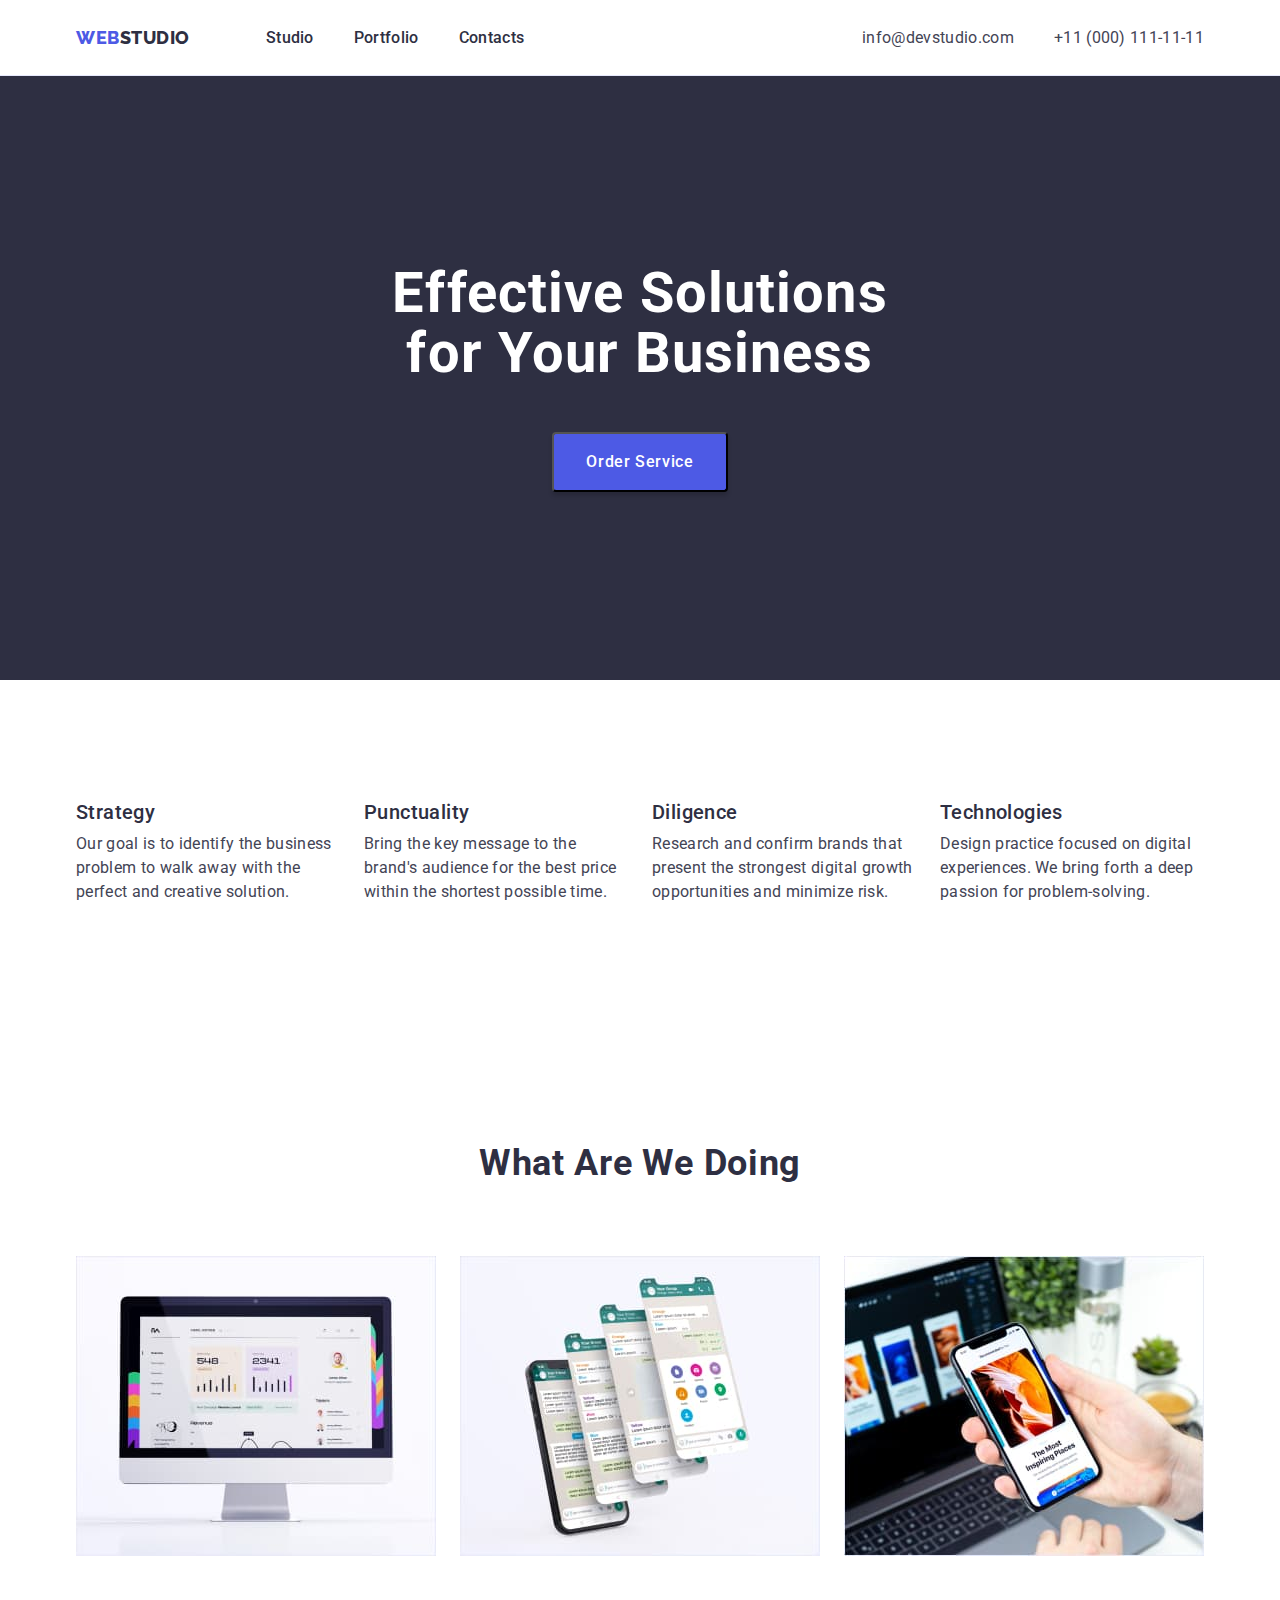
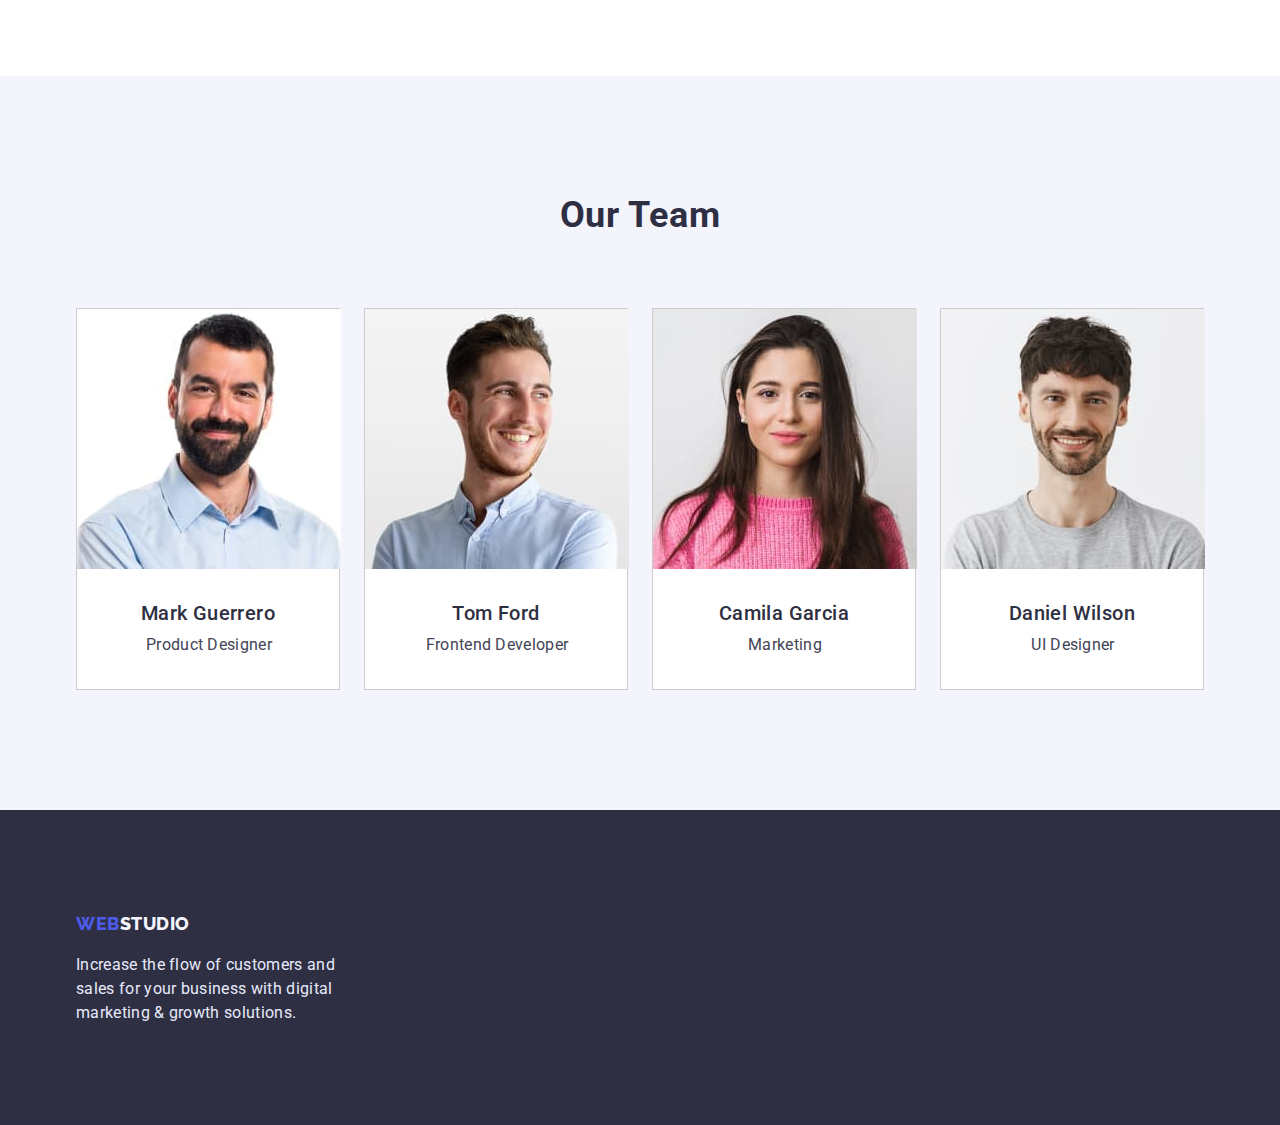
==== index.html @ 4b58de42 "commit now" ====
<!DOCTYPE html>
<html lang="en">
  <head>
    <meta charset="UTF-8" />
    <meta http-equiv="X-UA-Compatible" content="IE=edge" />
    <meta name="viewport" content="width=device-width, initial-scale=1.0" />
    <title>Main Page</title>
    <link rel="preconnect" href="https://fonts.googleapis.com" />
    <link rel="preconnect" href="https://fonts.gstatic.com" crossorigin />
    <link
      href="https://fonts.googleapis.com/css2?family=Raleway:wght@800&family=Roboto:wght@400;500;700&display=swap"
      rel="stylesheet"
    />
    <link
      rel="stylesheet"
      href="https://cdn.jsdelivr.net/npm/modern-normalize@1.1.0/modern-normalize.min.css"
    />
    <link rel="stylesheet" href="./css/styles.css" />
  </head>
  <body>
    <header class="page-header">
      <div class="container page-header-container">
        <nav class="page-nav">
          <a class="logo-link-header link" href="WEBSTUDIO"
            >WEB<span class="page-studio">Studio</span></a
          >
          <ul class="site-nav list">
            <li class="site-nav-item">
              <a class="site-nav link" href="./index.html">Studio</a>
            </li>
            <li class="site-nav-item">
              <a class="site-nav link" href="./portfolio.html">Portfolio</a>
            </li>
            <li class="site-nav-item">
              <a class="site-nav link" href="">Contacts</a>
            </li>
          </ul>
        </nav>
        <address class="menu-contacts">
          <ul class="menu-list list">
            <li class="menu-item">
              <a class="contacts link" href="info@devstudio.com"
                >info@devstudio.com</a
              >
            </li>
            <li class="menu-item-phone">
              <a class="contacts link" href="+110001111111"
                >+11 (000) 111-11-11</a
              >
            </li>
          </ul>
        </address>
      </div>
    </header>
    <main>
      <section class="hero">
        <div class="container">
          <h1 class="hero-title">Effective Solutions for Your Business</h1>
          <button class="modal-btn" type="button">Order Service</button>
        </div>
      </section>
      <section class="section-about-us section">
        <div class="container">
          <h2 hidden class="section-title">About us</h2>
          <ul class="section-feature list">
            <li class="section-item">
              <h3 class="list-title">Strategy</h3>
              <p class="list-text">
                Our goal is to identify the business problem to walk away with
                the perfect and creative solution.
              </p>
            </li>
            <li class="section-item">
              <h3 class="list-title">Punctuality</h3>
              <p class="list-text">
                Bring the key message to the brand's audience for the best price
                within the shortest possible time.
              </p>
            </li>
            <li class="section-item">
              <h3 class="list-title">Diligence</h3>
              <p class="list-text">
                Research and confirm brands that present the strongest digital
                growth opportunities and minimize risk.
              </p>
            </li>
            <li class="section-item">
              <h3 class="list-title">Technologies</h3>
              <p class="list-text">
                Design practice focused on digital experiences. We bring forth a
                deep passion for problem-solving.
              </p>
            </li>
          </ul>
        </div>
      </section>
      <section class="section-products section">
        <div class="container">
          <h2 class="section-title-products">What are we doing</h2>
          <ul class="section-products-list list">
            <li class="section-products-item">
              <img
                src="./images/img-gadget-1.jpg"
                alt="gadget-1"
                width="360"
                height="300"
              />
            </li>
            <li class="section-products-item">
              <img
                src="./images/img-gadget-2.jpg"
                alt="gadget-2"
                width="360"
                height="300"
              />
            </li>
            <li class="section-products-item">
              <img
                src="./images/img-gadget-3.jpg"
                alt="gadget-3"
                width="360"
                height="300"
              />
            </li>
          </ul>
        </div>
      </section>
      <section class="employees-section section">
        <div class="container">
          <h2 class="section-title-team">Our Team</h2>
          <ul class="list-profession list">
            <li class="profession-item">
              <img
                src="./images/img-card-1.jpg"
                alt="Mark Guarrero"
                width="264"
                height="260"
              />
              <div class="profession-item-employees-name">
                <h3 class="list-title">Mark Guerrero</h3>
                <p class="list-text">Product Designer</p>
              </div>
            </li>
            <li class="profession-item">
              <img
                src="./images/img-card-2.jpg"
                alt="Tom Ford"
                width="264"
                height="260"
              />
              <div class="profession-item-employees-name">
                <h3 class="list-title">Tom Ford</h3>
                <p class="list-text">Frontend Developer</p>
              </div>
            </li>
            <li class="profession-item">
              <img
                src="./images/img-card-3.jpg"
                alt="Camila Garcia"
                width="264"
                height="260"
              />
              <div class="profession-item-employees-name">
                <h3 class="list-title">Camila Garcia</h3>
                <p class="list-text">Marketing</p>
              </div>
            </li>
            <li class="profession-item">
              <img
                src="./images/img-card-4.jpg"
                alt="Daniel Wilson"
                width="264"
                height="260"
              />
              <div class="profession-item-employees-name">
                <h3 class="list-title">Daniel Wilson</h3>
                <p class="list-text">UI Designer</p>
              </div>
            </li>
          </ul>
        </div>
      </section>
    </main>
    <footer class="page-down">
      <div class="container page-down-list">
        <a class="logo-link-down link" href="WEBSTUDIO"
          >WEB<span class="studio">Studio</span></a
        >
        <p class="down-list-text">
          Increase the flow of customers and sales for your business with
          digital marketing & growth solutions.
        </p>
      </div>
    </footer>
  </body>
</html>
---- css/styles.css ----
:root {
  --primary-font: "Roboto", sans-serif;
  --secondary-font: "Raleway", sans-serif;
  --accent-color: #404bbf;
  --text-color: #2e2f42;
  --background-color: #2e2f42;
}

h1,
h2,
h3,
h4,
p {
  margin: 0;
  padding: 0;
}

ul,
ol {
  margin: 0;
  padding: 0;
}

img {
  display: block;
}

.modal-btn {
  cursor: pointer;
}

.list {
  list-style: none;
}

.link {
  text-decoration: none;
}

body {
  font-family: var(--primary-font);
   color: #434455;
}

.page-header {
  border-bottom: 1px solid #E7E9FC;
}

.container {
  width: 1158px;
  margin-left: auto;
  margin-right: auto;
  padding-right: 15px;
  padding-left: 15px;
   }

 .page-header-container {
display: flex;
align-items: center;
justify-content: space-between;
 }

 .page-nav {
display: flex;
align-items: center;
 }

  .site-nav {
display: flex;
align-items: center;
 }

 .site-nav-item:not(:last-child) {
  margin-right: 40px;
 }

  .menu-list {
 display: flex;
 align-items: center;
 }

.logo-link-header {
  font-family: var(--secondary-font);
  font-weight: 800;
  font-size: 18px;
  line-height: 1.17;
  letter-spacing: 0.03em;
  align-items: center;
  text-transform: uppercase;
  margin-right: 76px;
  padding-top: 24px;
  padding-bottom: 24px;
  padding-left: 0px;
   color: #4d5ae5;
}

.web {
  font-family: var(--secondary-font);
  font-weight: 800;
  font-size: 18px;
  line-height: 1.5;
  letter-spacing: 0.03em;
  color: #4d5ae5;
}

.page-studio {
  font-family: var(--secondary-font);
  font-weight: 800;
  font-size: 18px;
  line-height: 1.5;
  letter-spacing: 0.03em;
  color: var(--text-color);
}

.site-nav .link {
  font-weight: 500;
  font-size: 16px;
  line-height: 1.5;
  letter-spacing: 0.02em;
  color: var(--text-color);
}

.site-nav .link:hover,
.site-nav .link:focus {
  color: var(--accent-color);
}

.menu-list .link {
  font-weight: 400;
  font-size: 16px;
  line-height: 1.5;
  letter-spacing: 0.02em;
  color: #434455;
}

.menu-list .link:hover,
.menu-list .link:focus {
  color: var(--accent-color);
}

.list-title {
  font-weight: 500;
  font-size: 20px;
  line-height: 1.2;
  letter-spacing: 0.02em;
  margin-bottom: 8px;
  color: var(--text-color);
}

.list-text {
  font-weight: 400;
  font-size: 16px;
  line-height: 1.5;
  letter-spacing: 0.02em;
  width: 264px;
  color: #434455;
}

.menu-contacts {
  font-style: normal;
  margin-left: auto;
}

.menu-item-phone {
  margin-left: 40px;
}

  
.section {
  padding-top: 120px;
  padding-bottom: 120px;
   }

.hero {
padding-top: 188px;
padding-bottom: 188px;
background-color:var(--background-color);
}

.hero-title {
font-family: var(--primary-font);
 font-weight: 700;
 font-size: 56px;
 line-height: 1.07;
 text-align: center;
 letter-spacing: 0.02em;
  width: 496px;
  margin-left: auto;
  margin-right: auto;
 color: #ffffff;
  }

  .modal-btn {
    display: flex;
    font-family: var(--primary-font);
    font-weight: 500;
    font-size: 16px;
    line-height: 1.5;
    letter-spacing: 0.04em; 
    color: #FFFFFF;
    padding: 16px 32px;
    margin-top: 48px;
    margin-left: auto;
    margin-right: auto;
    text-align: center;
    background-color: #4D5AE5;
    box-shadow: 0px 4px 4px rgba(0, 0, 0, 0.15);
    border-radius: 4px;
  }
  
  .modal-btn:hover,
  .modal-btn:focus {
  color: #FFFFFF;
  background-color: var(--accent-color);
    }
  
.section-feature {
display: flex;
flex-wrap:wrap;
gap: 24px;
}

.section-title-products {
   font-style: normal;
  font-weight: 700;
  font-size: 36px;
  line-height: 1.11;
  letter-spacing: 0.02em;
  text-transform: capitalize;
 margin-bottom: 72px;
  color: var(--text-color);
 text-align: center;
}

.section-products-list {
 display: flex;
flex-wrap:wrap;
gap: 24px;
}

.employees-section {
  background-color: #F4F4FD;
 }

 .section-title-team {
  font-style: normal;
 font-weight: 700;
 font-size: 36px;
 line-height: 1.11;
 letter-spacing: 0.02em;
 text-transform: capitalize;
 color:var(--text-color); 
 text-align: center;
 margin-bottom: 72px;
     }

.list-profession {
display: flex;
flex-wrap: wrap;
gap: 24px;
}

.profession-item {
  width: 264px;
  border: 1px solid #ccc;
}

.profession-item-employees-name {
  padding-top: 32px;
  padding-bottom: 32px;
  text-align: center;
  background-color: #FFFFFF;
}

.logo-link-down {
  font-family: var(--secondary-font);
  font-weight: 800;
  font-size: 18px;
  line-height: 1.17;
  letter-spacing: 0.03em;
  align-items: center;
  text-transform: uppercase;
  color: #4d5ae5;
}

.studio {
  font-family: var(--secondary-font);
  font-weight: 800;
  font-size: 18px;
  line-height: 1.5;
  letter-spacing: 0.03em;
  color: #f4f4fd;
}

.down-list-text {
  font-weight: 400;
  font-size: 16px;
  line-height: 1.5;
  letter-spacing: 0.02em;
  width: 264px;
  margin-top: 16px;
  color: #E7E9FC;
}

.page-down {
  background-color: var(--background-color);
  }
  
.page-down-list {
  padding-top: 100px;
  padding-bottom:100px;
      }

.filters-btn {
display: flex;
flex-direction: row;
align-items: center;
margin-bottom: 72px;
justify-content:center;
text-align: center;
gap: 24px;
}
      

.filter-btn-item {
  font-family: var(--primary-font);
  font-weight: 500;
  font-size: 16px;
  line-height: 1.5;
  letter-spacing: 0.04em; 
  color: #4D5AE5;
  background-color: #F4F4FD;
  padding: 12px 24px;
  cursor: pointer;
  border: none;
}

.filter-btn-item:hover,
.filter-btn-item:focus {
color: #FFFFFF;
background-color: var(--accent-color);
}

.cards-menu-link {
  display: flex;
  flex-wrap: wrap;
  column-gap: 24px;
  }

 .card-item:not(:nth-last-child(-n + 3)) {
 margin-bottom: 48px;
    }

.card-list-title-text {
  padding-top: 32px;
  padding-bottom: 32px;
  padding-left: 16px;
  border: 1px solid #E7E9FC;
}
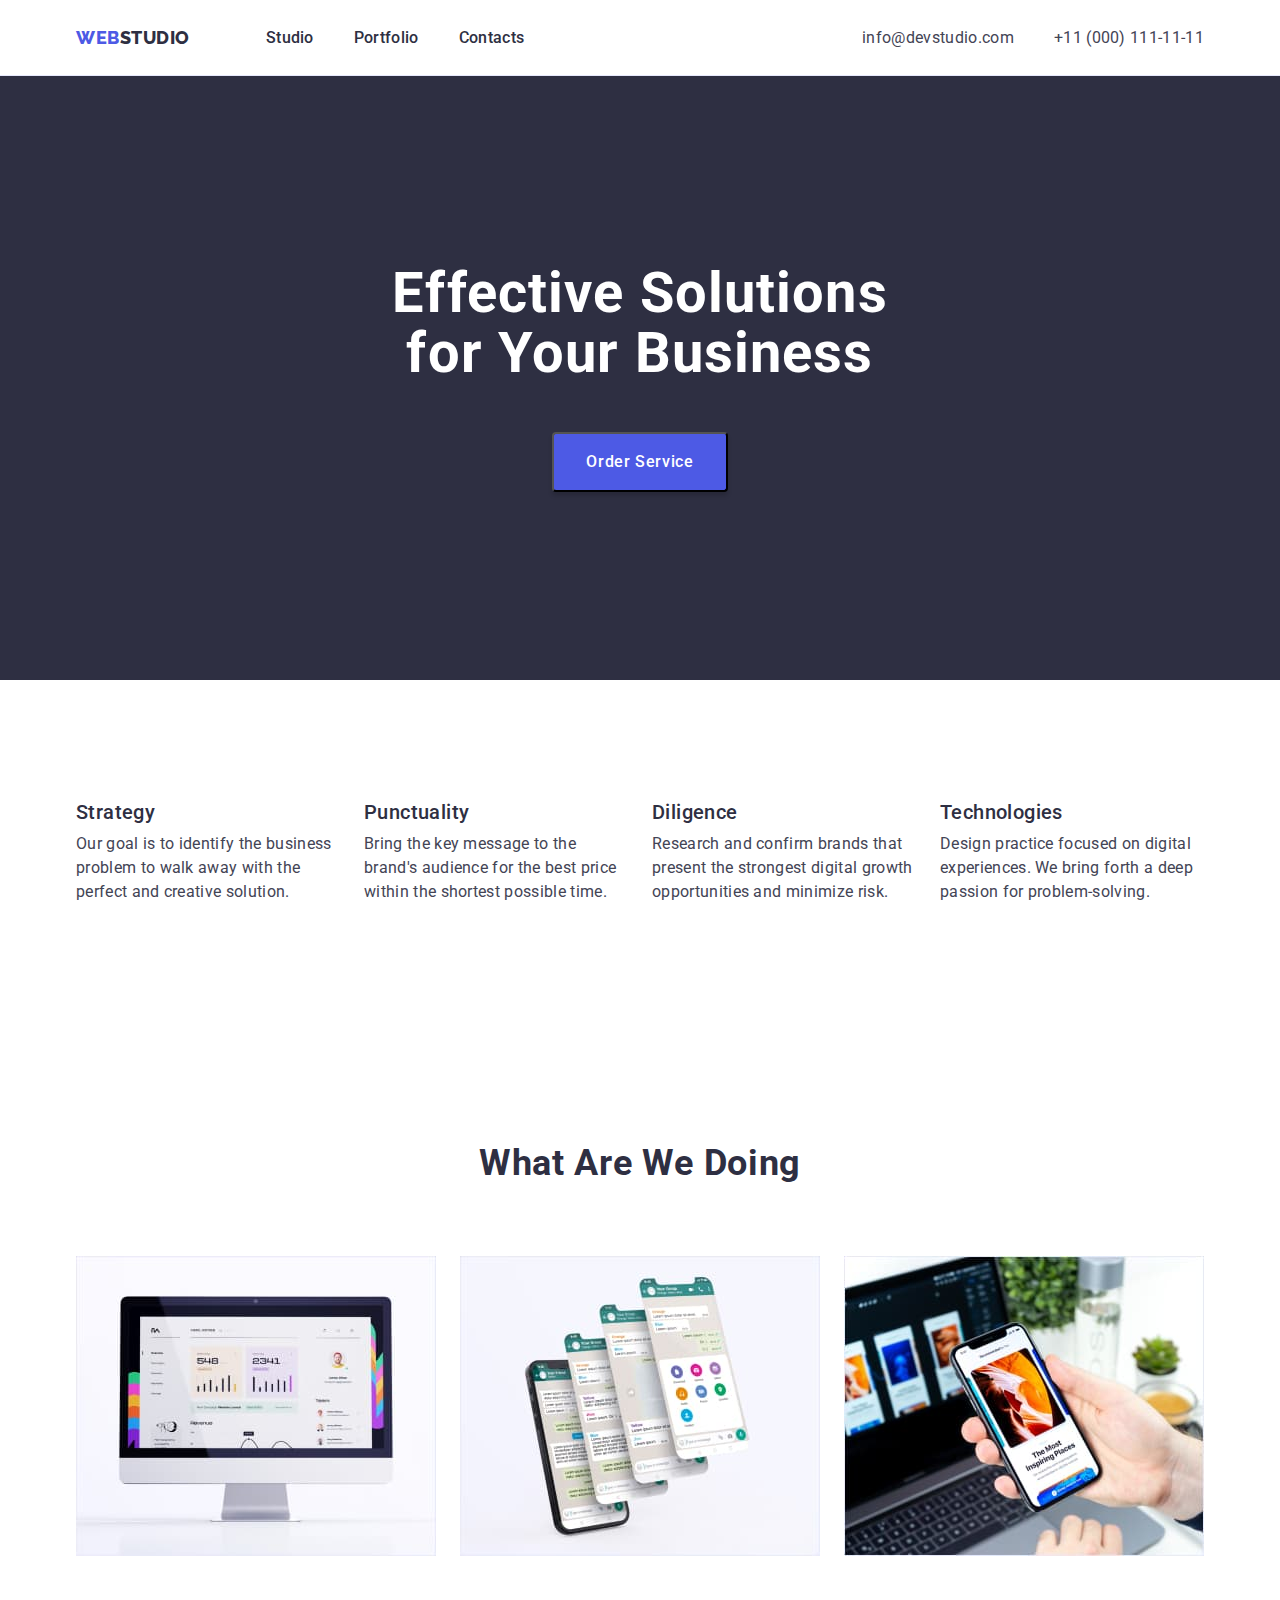
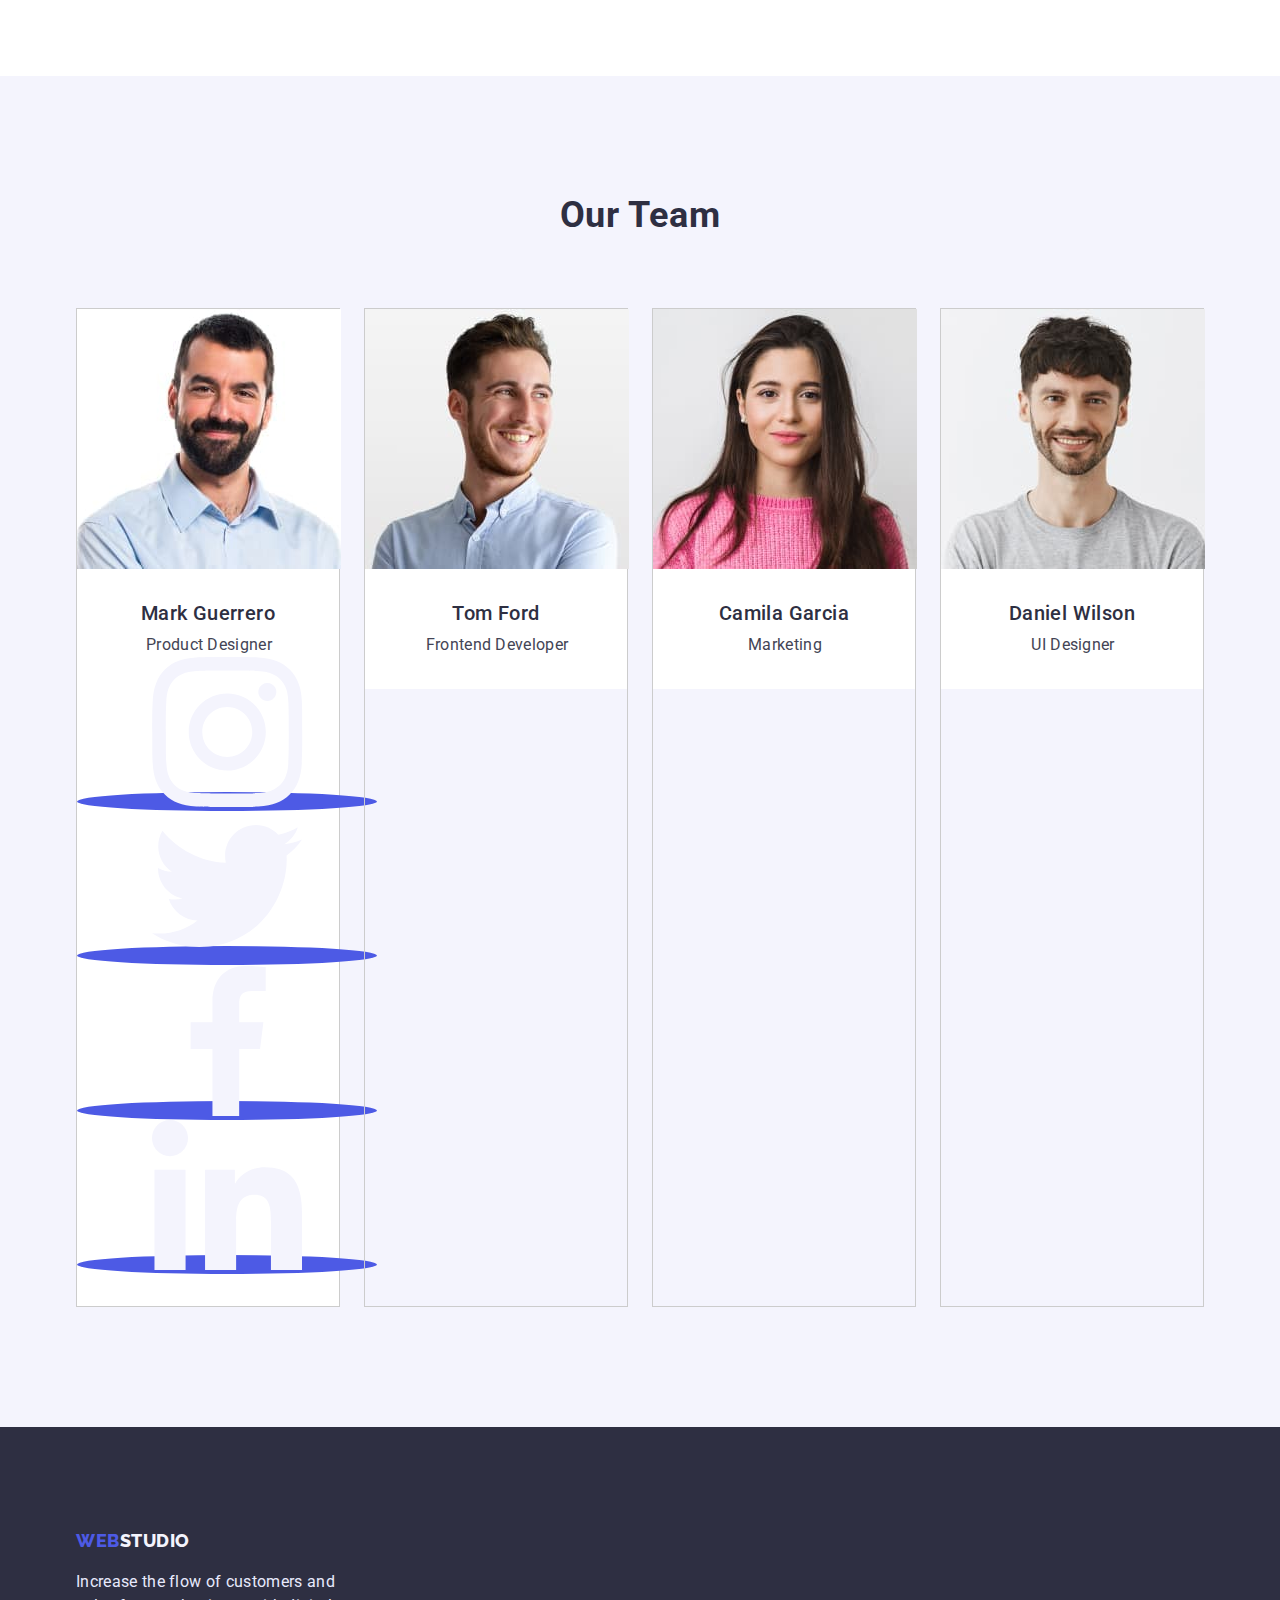
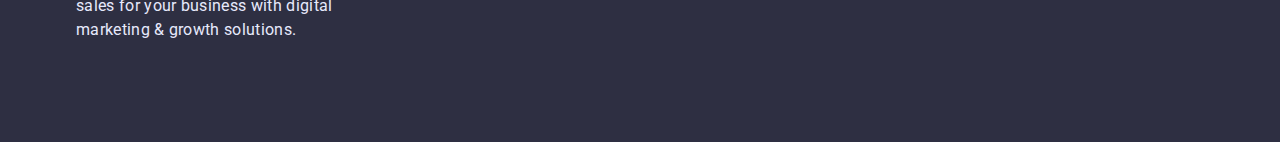
==== commit d2c1be94: "files" ====
--- a/index.html
+++ b/index.html
@@ -139,7 +139,40 @@
               <div class="profession-item-employees-name">
                 <h3 class="list-title">Mark Guerrero</h3>
                 <p class="list-text">Product Designer</p>
-              </div>
+                <ul class="social-list list">
+                <li class="social-list-item">
+                  <a href="" class="social-list-link">
+                    <svg class="social-list-icon">
+                      <use href="./images/sprite.svg#instagram">
+                      </use>
+                    </svg>
+                  </a>
+                </li>
+                <li class="social-list-item">
+                  <a href="" class="social-list-link">
+                    <svg class="social-list-icon">
+                      <use href="./images/sprite.svg#twitter">
+                      </use>
+                    </svg>
+                  </a>
+                </li>
+                <li class="social-list-item">
+                  <a href="" class="social-list-link">
+                    <svg class="social-list-icon">
+                      <use href="./images/sprite.svg#facebook">
+                      </use>
+                    </svg>
+                  </a>
+                </li>
+                <li class="social-list-item">
+                  <a href="" class="social-list-link">
+                    <svg class="social-list-icon">
+                      <use href="./images/sprite.svg#linkedin">
+                      </use>
+                    </svg>
+                  </a>
+                </li>
+               </div>
             </li>
             <li class="profession-item">
               <img
@@ -190,6 +223,32 @@
           Increase the flow of customers and sales for your business with
           digital marketing & growth solutions.
         </p>
+        <ul class="social-list list">
+          <li class="social-list_item">
+            <a
+              href="#"
+              class="social-list_item-link social-list_item-link_instagram"
+            ></a>
+          </li>
+          <li class="social-list_item">
+            <a
+              href="#"
+              class="social-list_item-link social-list_item-link_twitter"
+            ></a>
+          </li>
+          <li class="social-list_item">
+            <a
+              href="#"
+              class="social-list_item-link social-list_item-link_facebook"
+            ></a>
+          </li>
+          <li class="social-list_item">
+            <a
+              href="#"
+              class="social-list_item-link social-list_item-link_linkedin"
+            ></a>
+          </li>
+        </ul>
       </div>
     </footer>
   </body>
--- a/css/styles.css
+++ b/css/styles.css
@@ -272,6 +272,13 @@
   background-color: #FFFFFF;
 }
 
+.social-list-link {
+  width: 40px;
+  height: 40px;
+  border-radius: 50%;
+  background-color: #4D5AE5;
+}
+
 .logo-link-down {
   font-family: var(--secondary-font);
   font-weight: 800;
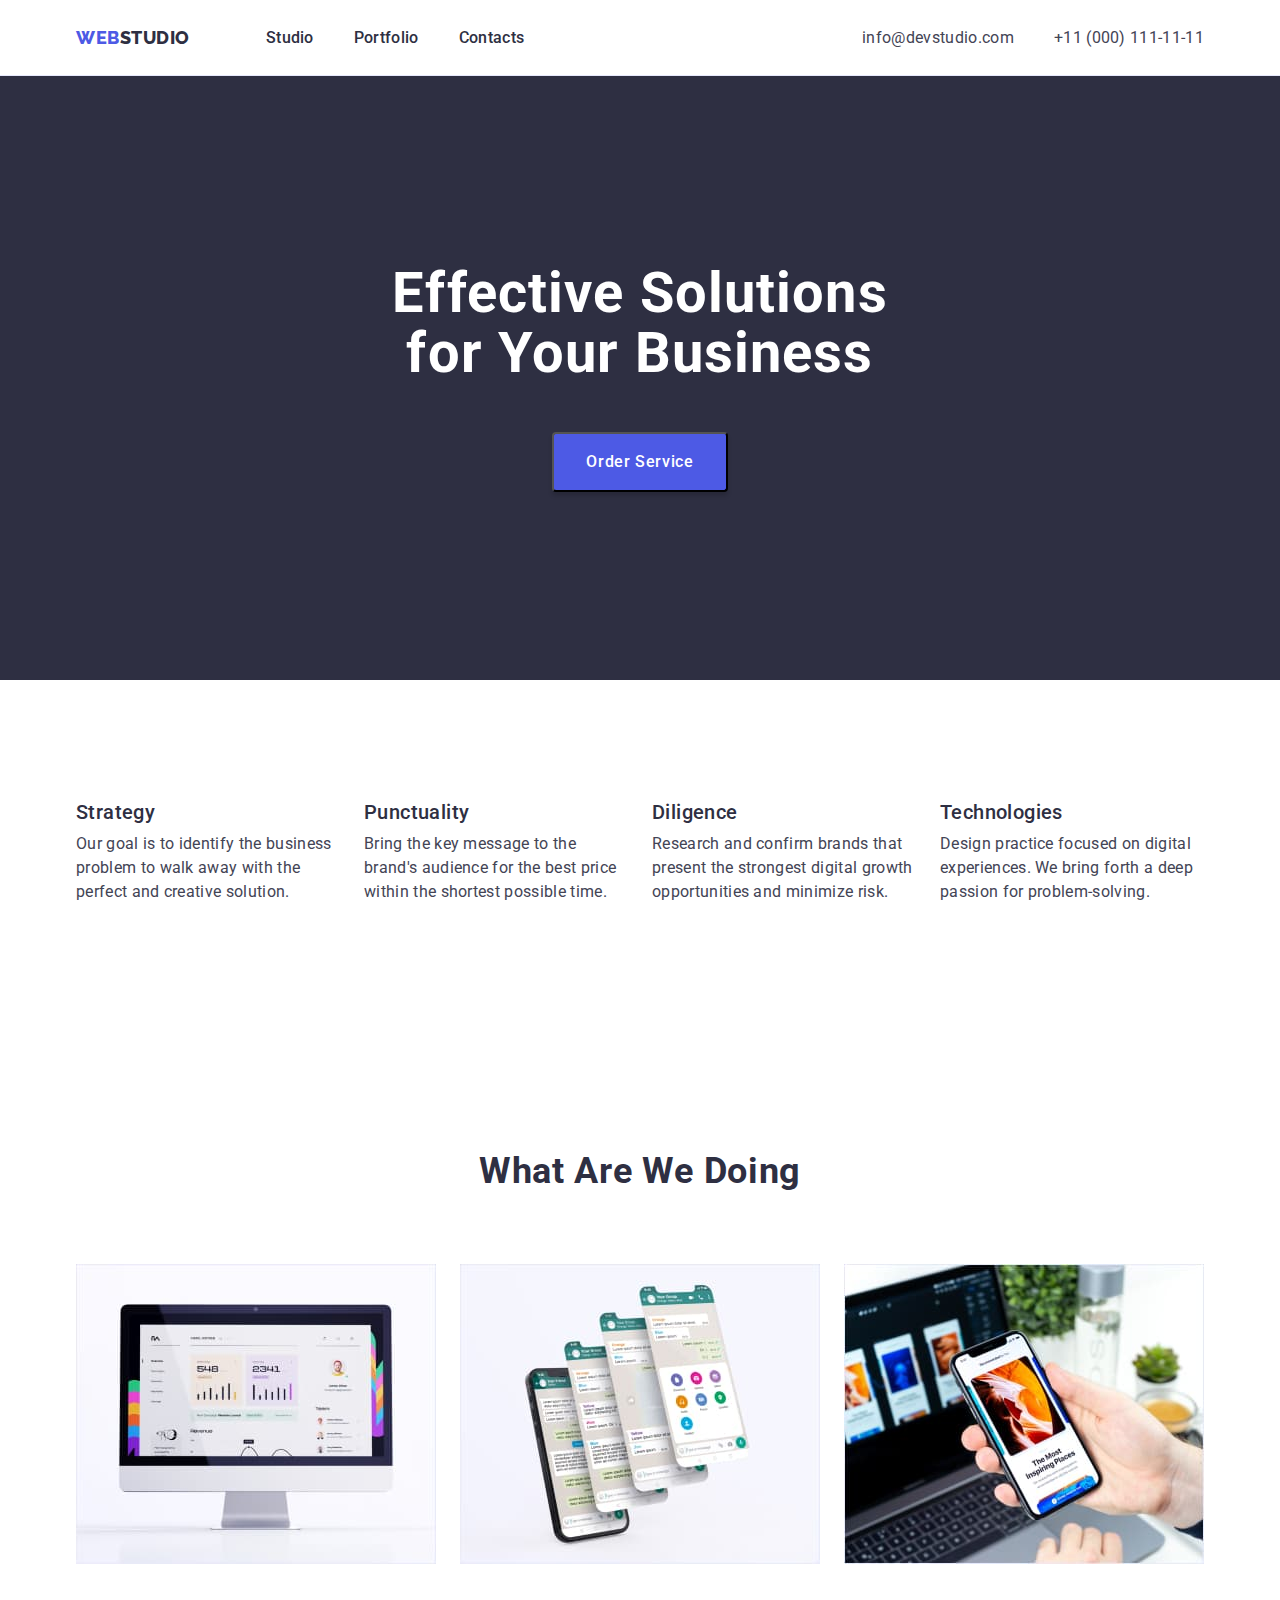
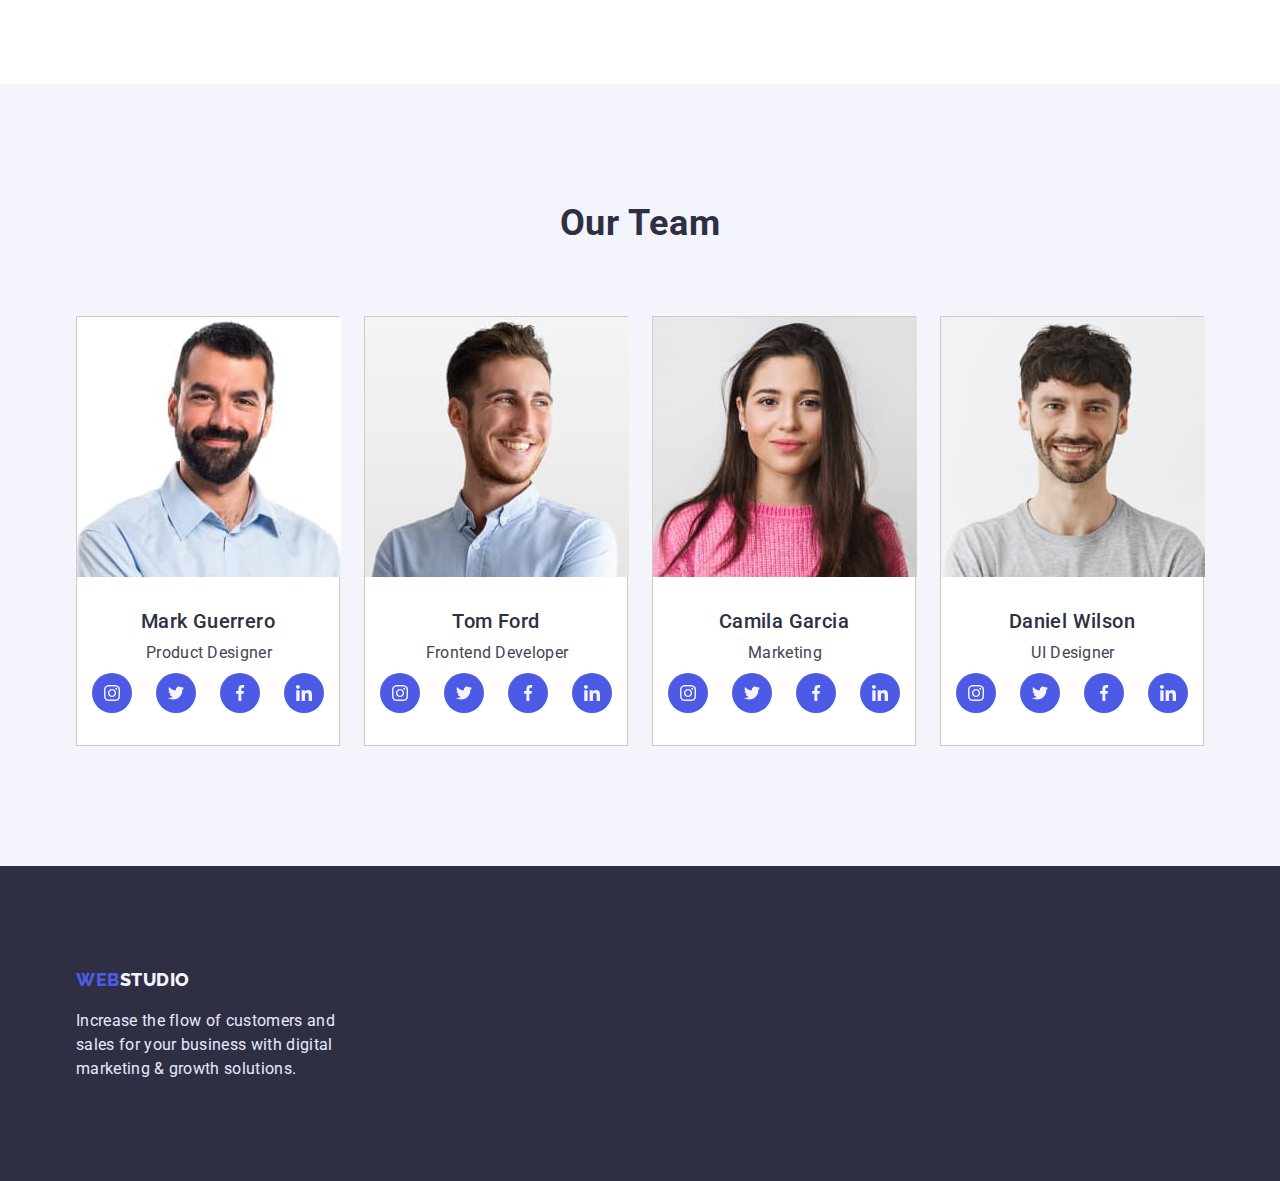
==== commit 595bedbb: "files n" ====
--- a/index.html
+++ b/index.html
@@ -140,39 +140,36 @@
                 <h3 class="list-title">Mark Guerrero</h3>
                 <p class="list-text">Product Designer</p>
                 <ul class="social-list list">
-                <li class="social-list-item">
-                  <a href="" class="social-list-link">
-                    <svg class="social-list-icon">
-                      <use href="./images/sprite.svg#instagram">
-                      </use>
-                    </svg>
-                  </a>
-                </li>
-                <li class="social-list-item">
-                  <a href="" class="social-list-link">
-                    <svg class="social-list-icon">
-                      <use href="./images/sprite.svg#twitter">
-                      </use>
-                    </svg>
-                  </a>
-                </li>
-                <li class="social-list-item">
-                  <a href="" class="social-list-link">
-                    <svg class="social-list-icon">
-                      <use href="./images/sprite.svg#facebook">
-                      </use>
-                    </svg>
-                  </a>
-                </li>
-                <li class="social-list-item">
-                  <a href="" class="social-list-link">
-                    <svg class="social-list-icon">
-                      <use href="./images/sprite.svg#linkedin">
-                      </use>
-                    </svg>
-                  </a>
-                </li>
-               </div>
+                  <li class="social-list-item">
+                    <a href="" class="social-list-link">
+                      <svg class="social-list-icon" width="16" height="16">
+                        <use href="./images/sprite.svg#instagram"></use>
+                      </svg>
+                    </a>
+                  </li>
+                  <li class="social-list-item">
+                    <a href="" class="social-list-link">
+                      <svg class="social-list-icon" width="16" height="16">
+                        <use href="./images/sprite.svg#twitter"></use>
+                      </svg>
+                    </a>
+                  </li>
+                  <li class="social-list-item">
+                    <a href="" class="social-list-link">
+                      <svg class="social-list-icon" width="16" height="16">
+                        <use href="./images/sprite.svg#facebook"></use>
+                      </svg>
+                    </a>
+                  </li>
+                  <li class="social-list-item">
+                    <a href="" class="social-list-link">
+                      <svg class="social-list-icon" width="16" height="16">
+                        <use href="./images/sprite.svg#linkedin"></use>
+                      </svg>
+                    </a>
+                  </li>
+                </ul>
+              </div>
             </li>
             <li class="profession-item">
               <img
@@ -184,6 +181,36 @@
               <div class="profession-item-employees-name">
                 <h3 class="list-title">Tom Ford</h3>
                 <p class="list-text">Frontend Developer</p>
+                <ul class="social-list list">
+                  <li class="social-list-item">
+                    <a href="" class="social-list-link">
+                      <svg class="social-list-icon" width="16" height="16">
+                        <use href="./images/sprite.svg#instagram"></use>
+                      </svg>
+                    </a>
+                  </li>
+                  <li class="social-list-item">
+                    <a href="" class="social-list-link">
+                      <svg class="social-list-icon" width="16" height="16">
+                        <use href="./images/sprite.svg#twitter"></use>
+                      </svg>
+                    </a>
+                  </li>
+                  <li class="social-list-item">
+                    <a href="" class="social-list-link">
+                      <svg class="social-list-icon" width="16" height="16">
+                        <use href="./images/sprite.svg#facebook"></use>
+                      </svg>
+                    </a>
+                  </li>
+                  <li class="social-list-item">
+                    <a href="" class="social-list-link">
+                      <svg class="social-list-icon" width="16" height="16">
+                        <use href="./images/sprite.svg#linkedin"></use>
+                      </svg>
+                    </a>
+                  </li>
+                </ul>
               </div>
             </li>
             <li class="profession-item">
@@ -196,6 +223,36 @@
               <div class="profession-item-employees-name">
                 <h3 class="list-title">Camila Garcia</h3>
                 <p class="list-text">Marketing</p>
+                <ul class="social-list list">
+                  <li class="social-list-item">
+                    <a href="" class="social-list-link">
+                      <svg class="social-list-icon" width="16" height="16">
+                        <use href="./images/sprite.svg#instagram"></use>
+                      </svg>
+                    </a>
+                  </li>
+                  <li class="social-list-item">
+                    <a href="" class="social-list-link">
+                      <svg class="social-list-icon" width="16" height="16">
+                        <use href="./images/sprite.svg#twitter"></use>
+                      </svg>
+                    </a>
+                  </li>
+                  <li class="social-list-item">
+                    <a href="" class="social-list-link">
+                      <svg class="social-list-icon" width="16" height="16">
+                        <use href="./images/sprite.svg#facebook"></use>
+                      </svg>
+                    </a>
+                  </li>
+                  <li class="social-list-item">
+                    <a href="" class="social-list-link">
+                      <svg class="social-list-icon" width="16" height="16">
+                        <use href="./images/sprite.svg#linkedin"></use>
+                      </svg>
+                    </a>
+                  </li>
+                </ul>
               </div>
             </li>
             <li class="profession-item">
@@ -208,6 +265,36 @@
               <div class="profession-item-employees-name">
                 <h3 class="list-title">Daniel Wilson</h3>
                 <p class="list-text">UI Designer</p>
+                <ul class="social-list list">
+                  <li class="social-list-item">
+                    <a href="" class="social-list-link">
+                      <svg class="social-list-icon" width="16" height="16">
+                        <use href="./images/sprite.svg#instagram"></use>
+                      </svg>
+                    </a>
+                  </li>
+                  <li class="social-list-item">
+                    <a href="" class="social-list-link">
+                      <svg class="social-list-icon" width="16" height="16">
+                        <use href="./images/sprite.svg#twitter"></use>
+                      </svg>
+                    </a>
+                  </li>
+                  <li class="social-list-item">
+                    <a href="" class="social-list-link">
+                      <svg class="social-list-icon" width="16" height="16">
+                        <use href="./images/sprite.svg#facebook"></use>
+                      </svg>
+                    </a>
+                  </li>
+                  <li class="social-list-item">
+                    <a href="" class="social-list-link">
+                      <svg class="social-list-icon" width="16" height="16">
+                        <use href="./images/sprite.svg#linkedin"></use>
+                      </svg>
+                    </a>
+                  </li>
+                </ul>
               </div>
             </li>
           </ul>
@@ -215,7 +302,7 @@
       </section>
     </main>
     <footer class="page-down">
-      <div class="container page-down-list">
+      <div class="container page-down-list ">
         <a class="logo-link-down link" href="WEBSTUDIO"
           >WEB<span class="studio">Studio</span></a
         >
@@ -223,33 +310,7 @@
           Increase the flow of customers and sales for your business with
           digital marketing & growth solutions.
         </p>
-        <ul class="social-list list">
-          <li class="social-list_item">
-            <a
-              href="#"
-              class="social-list_item-link social-list_item-link_instagram"
-            ></a>
-          </li>
-          <li class="social-list_item">
-            <a
-              href="#"
-              class="social-list_item-link social-list_item-link_twitter"
-            ></a>
-          </li>
-          <li class="social-list_item">
-            <a
-              href="#"
-              class="social-list_item-link social-list_item-link_facebook"
-            ></a>
-          </li>
-          <li class="social-list_item">
-            <a
-              href="#"
-              class="social-list_item-link social-list_item-link_linkedin"
-            ></a>
-          </li>
-        </ul>
-      </div>
+          </div>
     </footer>
   </body>
 </html>
--- a/css/styles.css
+++ b/css/styles.css
@@ -154,6 +154,7 @@
   letter-spacing: 0.02em;
   width: 264px;
   color: #434455;
+  margin-bottom: 8px;
 }
 
 .menu-contacts {
@@ -273,13 +274,36 @@
 }
 
 .social-list-link {
+  display: flex;
+  justify-content: center;
+  align-items: center;
   width: 40px;
   height: 40px;
   border-radius: 50%;
-  background-color: #4D5AE5;
-}
-
-.logo-link-down {
+  background-color: #4D5AE5;  
+ }
+
+ .social-list {
+  display: flex;
+  justify-content: center;
+  gap: 24px;
+ }
+
+ .social-list-icon {
+fill: #f4f4fd;
+ }
+
+ .social-list-link:hover,
+ .social-list-link:focus {
+  color: #404BBF;
+ }
+
+ .social-list-link:hover .social-list-icon,
+ .social-list-link:focus .social-list-icon {
+  fill: #f4f4fd;
+ }
+
+ .logo-link-down {
   font-family: var(--secondary-font);
   font-weight: 800;
   font-size: 18px;
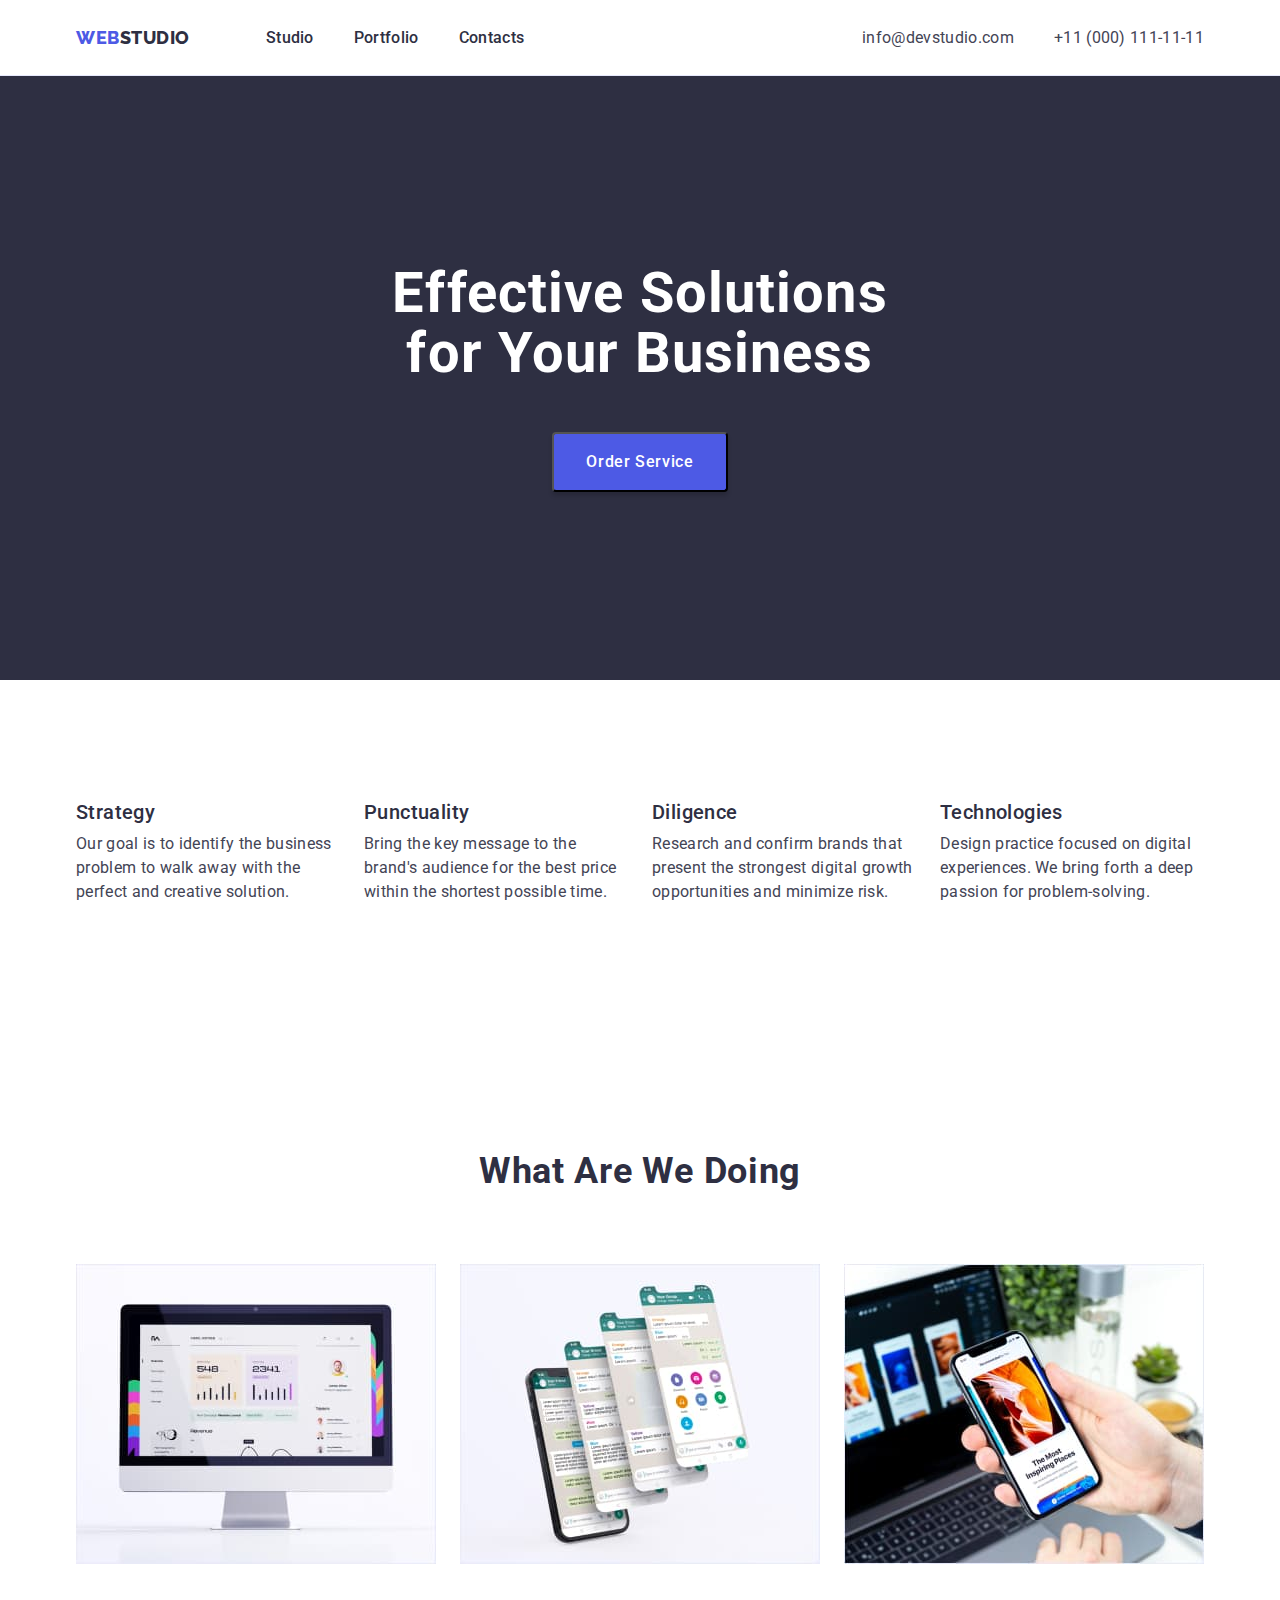
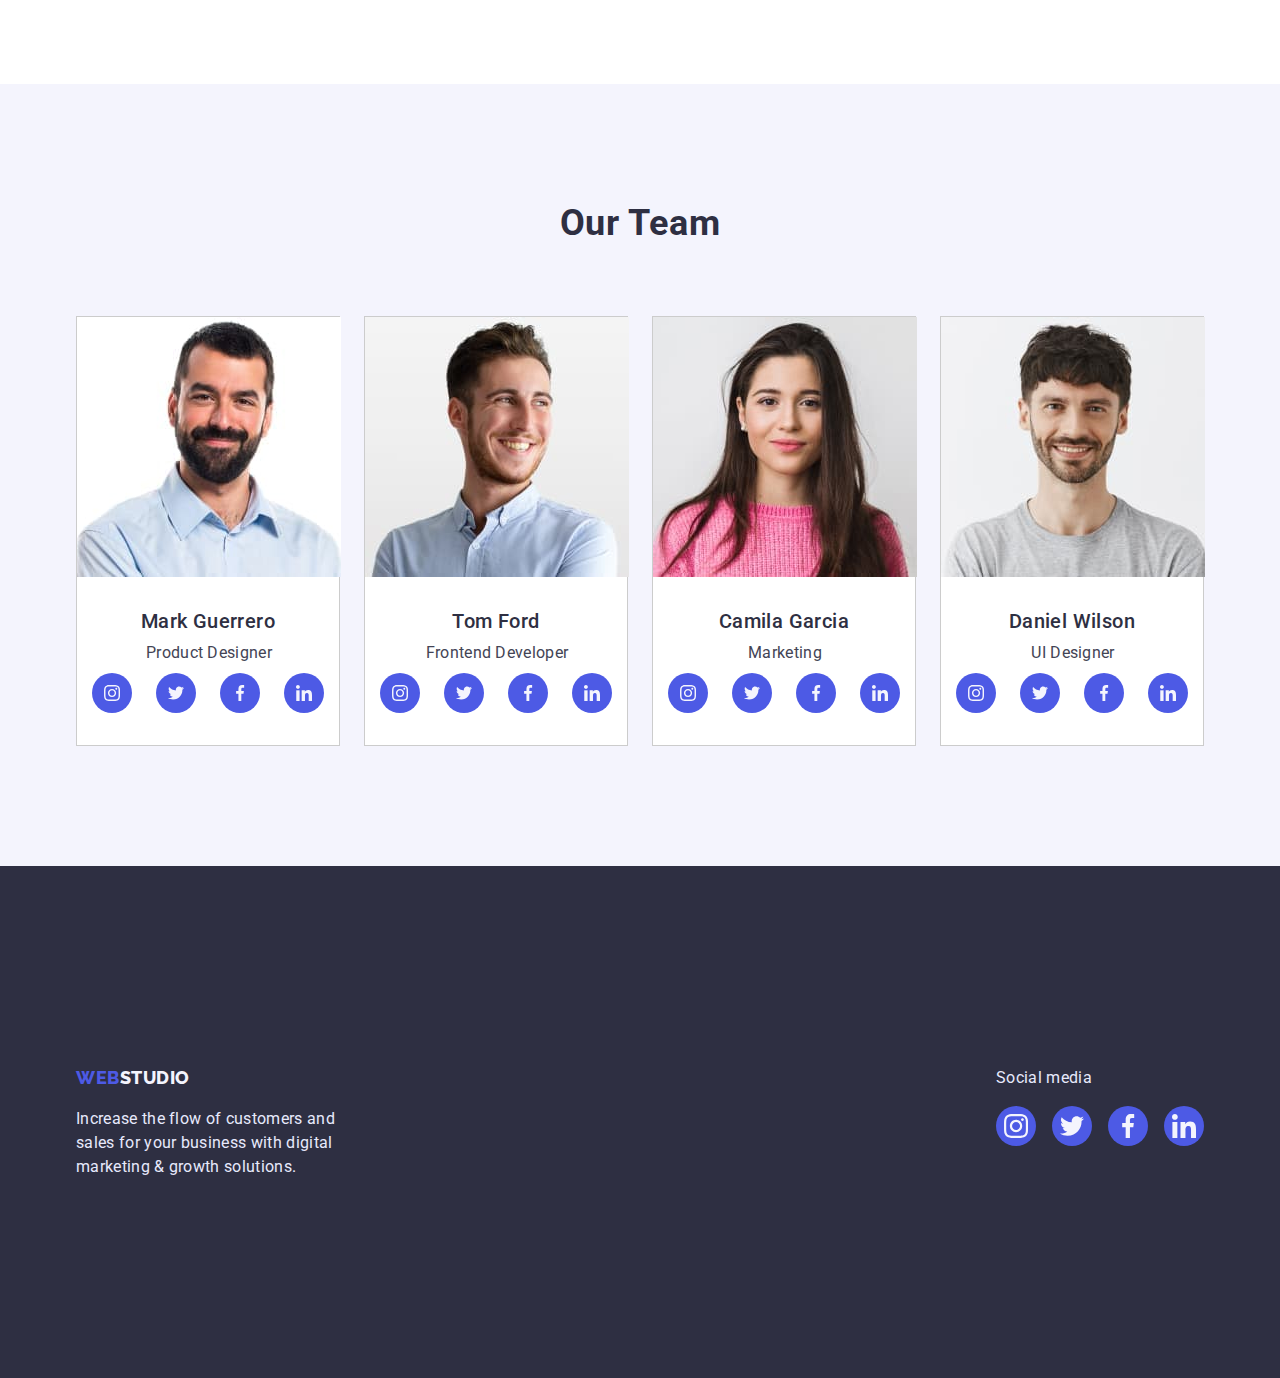
==== commit 06a981a7: "files v" ====
--- a/index.html
+++ b/index.html
@@ -302,7 +302,8 @@
       </section>
     </main>
     <footer class="page-down">
-      <div class="container page-down-list ">
+      <div class="footer-container container">
+        <div class="page-down-list">
         <a class="logo-link-down link" href="WEBSTUDIO"
           >WEB<span class="studio">Studio</span></a
         >
@@ -310,7 +311,41 @@
           Increase the flow of customers and sales for your business with
           digital marketing & growth solutions.
         </p>
-          </div>
+        </div>
+        <div class="social-media">
+          <p class="social-media-text">Social media</p>
+          <ul class="social-media-list list">
+            <li class="social-media-list-item">
+              <a href="" class="social-media-list-link">
+                <svg class="social-media-list-icon" width="24" height="24">
+                  <use href="./images/sprite.svg#instagram"></use>
+                </svg>
+              </a>
+            </li>
+            <li class="social-media-list-item">
+              <a href="" class="social-media-list-link">
+                <svg class="social-media-list-icon" width="24" height="24">
+                  <use href="./images/sprite.svg#twitter"></use>
+                </svg>
+              </a>
+            </li>
+            <li class="social-media-list-item">
+              <a href="" class="social-media-list-link">
+                <svg class="social-media-list-icon" width="24" height="24">
+                  <use href="./images/sprite.svg#facebook"></use>
+                </svg>
+              </a>
+            </li>
+            <li class="social-media-list-item">
+              <a href="" class="social-media-list-link">
+                <svg class="social-media-list-icon" width="24" height="24">
+                  <use href="./images/sprite.svg#linkedin"></use>
+                </svg>
+              </a>
+            </li>
+          </ul>
+        </div>
+      </div>
     </footer>
   </body>
 </html>
--- a/css/styles.css
+++ b/css/styles.css
@@ -295,14 +295,21 @@
 
  .social-list-link:hover,
  .social-list-link:focus {
-  color: #404BBF;
- }
-
- .social-list-link:hover .social-list-icon,
- .social-list-link:focus .social-list-icon {
-  fill: #f4f4fd;
- }
-
+  background-color: #404BBF;
+ }
+  
+ .social-list-link {
+  background-color: #4D5AE5;
+ }
+
+ .footer-container {
+  display: flex;
+  align-items: center;
+  justify-content: space-between;
+  padding-top: 100px;
+  padding-bottom:100px;
+    }
+  
  .logo-link-down {
   font-family: var(--secondary-font);
   font-weight: 800;
@@ -333,14 +340,55 @@
   color: #E7E9FC;
 }
 
+.footer-container {
+  display: flex;
+  align-items: center;
+   padding-top: 100px;
+  padding-bottom:100px;
+    }
+
 .page-down {
   background-color: var(--background-color);
   }
   
-.page-down-list {
-  padding-top: 100px;
-  padding-bottom:100px;
-      }
+.social-media-list {
+  display: flex;
+  gap: 16px;
+  }
+
+ .social-media-text {
+  font-weight: 400;
+  font-size: 16px;
+  line-height: 1.5;
+  letter-spacing: 0.02em;
+  color: #E7E9FC;
+ }   
+ 
+ .social-media-list-icon {
+  fill: #f4f4fd;
+  }
+      
+.social-media-list-link:hover,
+.social-media-list-link:focus {
+  background-color: #31D0AA;
+   }
+        
+.social-media-list-link {
+  display: flex;
+  justify-content: center;
+  align-items: center;
+  width: 40px;
+  height: 40px;
+  border-radius: 50%;
+  background-color: #4D5AE5; 
+  margin-top: 16px; 
+ }
+
+ .social-media {
+padding-top: 100px;
+padding-bottom: 132px;
+margin-left: 120px;
+ }
 
 .filters-btn {
 display: flex;
@@ -352,7 +400,6 @@
 gap: 24px;
 }
       
-
 .filter-btn-item {
   font-family: var(--primary-font);
   font-weight: 500;
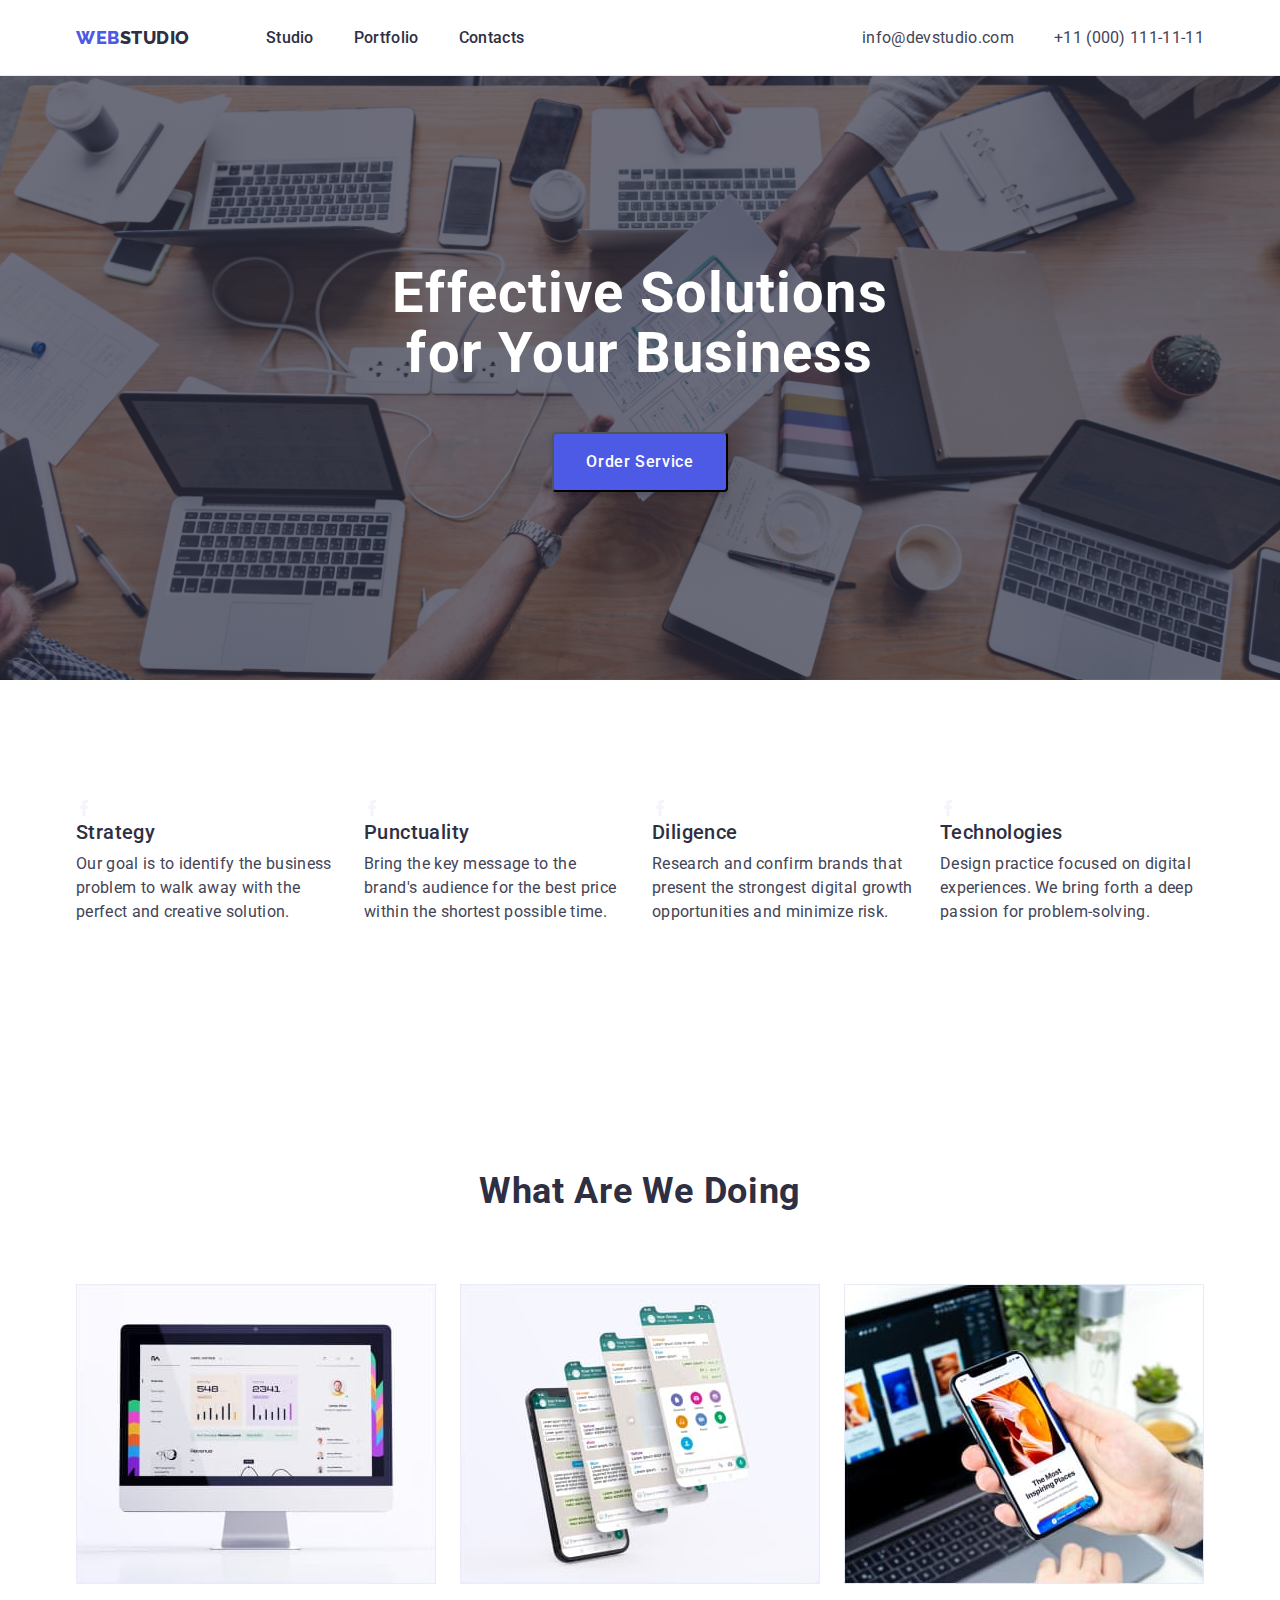
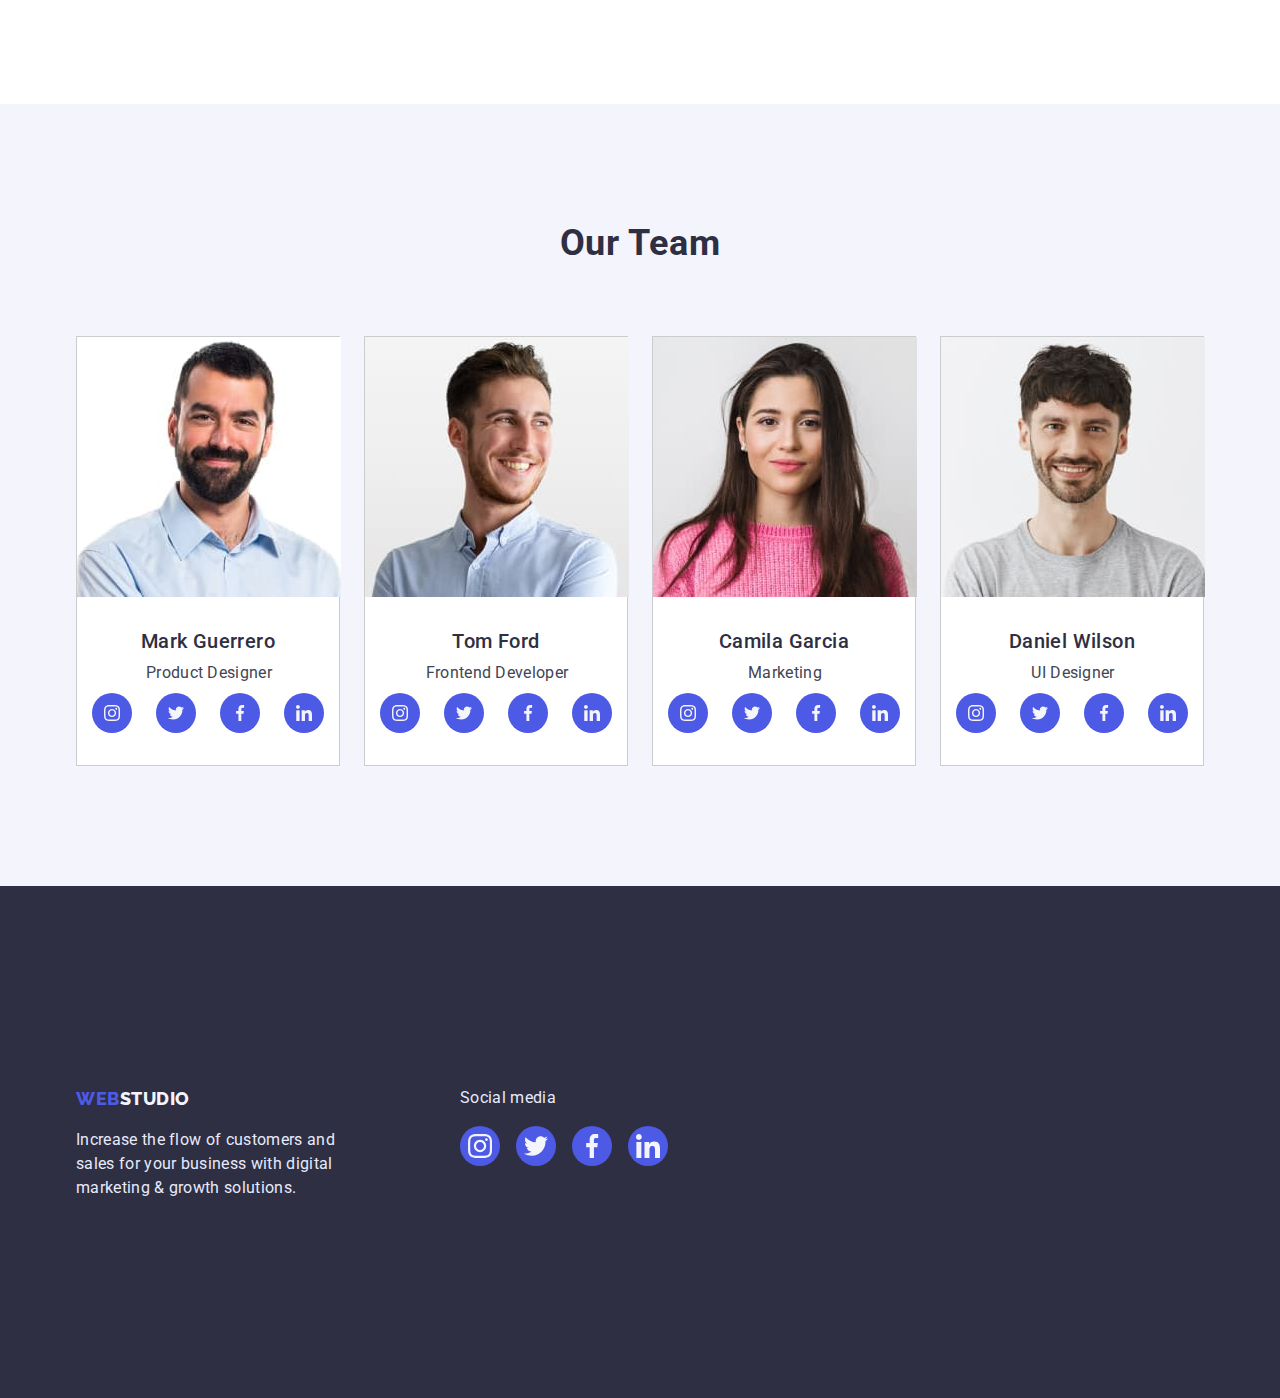
==== commit 1d3c4730: "files n" ====
--- a/index.html
+++ b/index.html
@@ -64,6 +64,11 @@
           <h2 hidden class="section-title">About us</h2>
           <ul class="section-feature list">
             <li class="section-item">
+              <a href="" class="section-item-link">
+                <svg class="section-item-icon" width="16" height="16">
+                  <use href="./images/sprite.svg#facebook"></use>
+                </svg>
+              </a>
               <h3 class="list-title">Strategy</h3>
               <p class="list-text">
                 Our goal is to identify the business problem to walk away with
@@ -71,6 +76,11 @@
               </p>
             </li>
             <li class="section-item">
+              <a href="" class="section-item-link">
+                <svg class="section-item-icon" width="16" height="16">
+                  <use href="./images/sprite.svg#facebook"></use>
+                </svg>
+              </a>
               <h3 class="list-title">Punctuality</h3>
               <p class="list-text">
                 Bring the key message to the brand's audience for the best price
@@ -78,6 +88,11 @@
               </p>
             </li>
             <li class="section-item">
+              <a href="" class="section-item-link">
+                <svg class="section-item-icon" width="16" height="16">
+                  <use href="./images/sprite.svg#facebook"></use>
+                </svg>
+              </a>
               <h3 class="list-title">Diligence</h3>
               <p class="list-text">
                 Research and confirm brands that present the strongest digital
@@ -85,6 +100,11 @@
               </p>
             </li>
             <li class="section-item">
+              <a href="" class="section-item-link">
+                <svg class="section-item-icon" width="16" height="16">
+                  <use href="./images/sprite.svg#facebook"></use>
+                </svg>
+              </a>
               <h3 class="list-title">Technologies</h3>
               <p class="list-text">
                 Design practice focused on digital experiences. We bring forth a
--- a/css/styles.css
+++ b/css/styles.css
@@ -173,9 +173,17 @@
    }
 
 .hero {
+background-color:var(--background-color);
+background-image: linear-gradient(
+   rgba(46, 47, 66, 0.7),
+   rgba(46, 47, 66, 0.7)
+   ), 
+   url(../images/hero-bg.jpg);
+background-repeat: no-repeat;
+background-position: center;
+background-size: cover;
 padding-top: 188px;
 padding-bottom: 188px;
-background-color:var(--background-color);
 }
 
 .hero-title {
@@ -305,7 +313,6 @@
  .footer-container {
   display: flex;
   align-items: center;
-  justify-content: space-between;
   padding-top: 100px;
   padding-bottom:100px;
     }
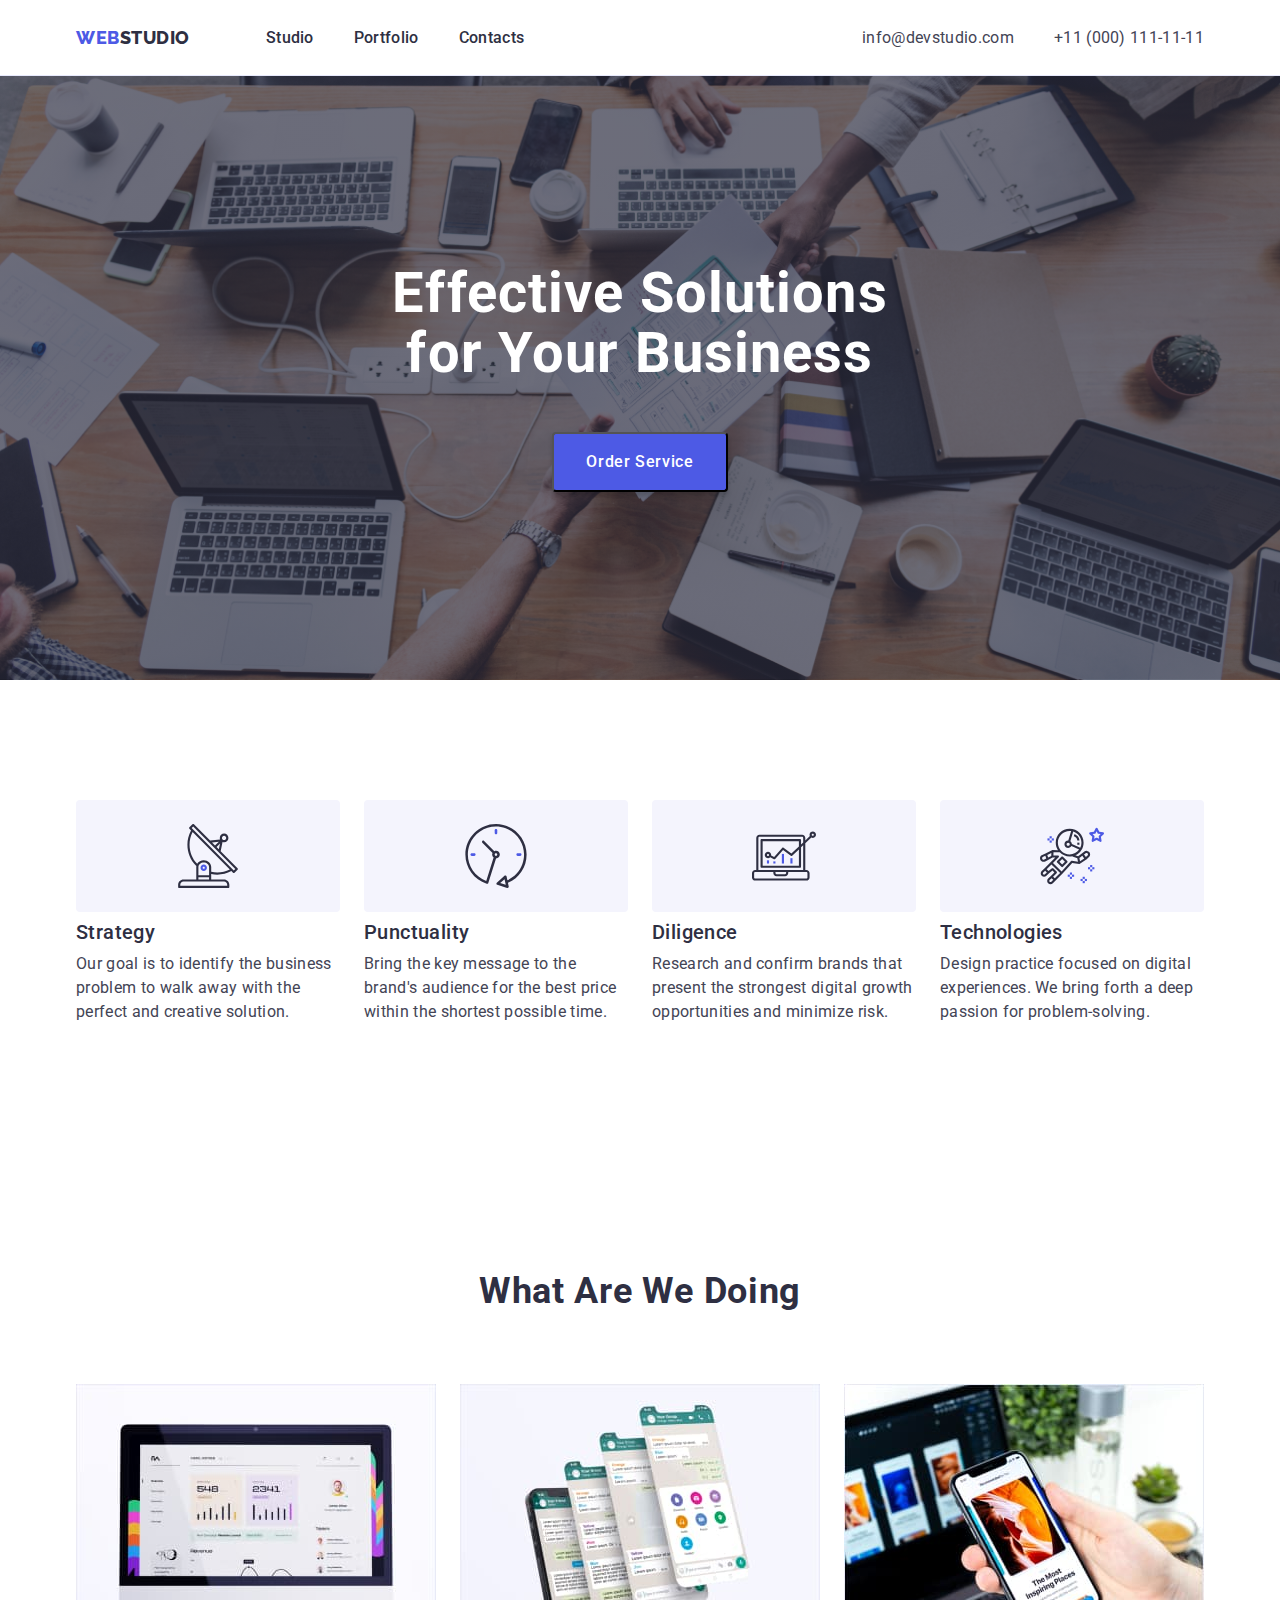
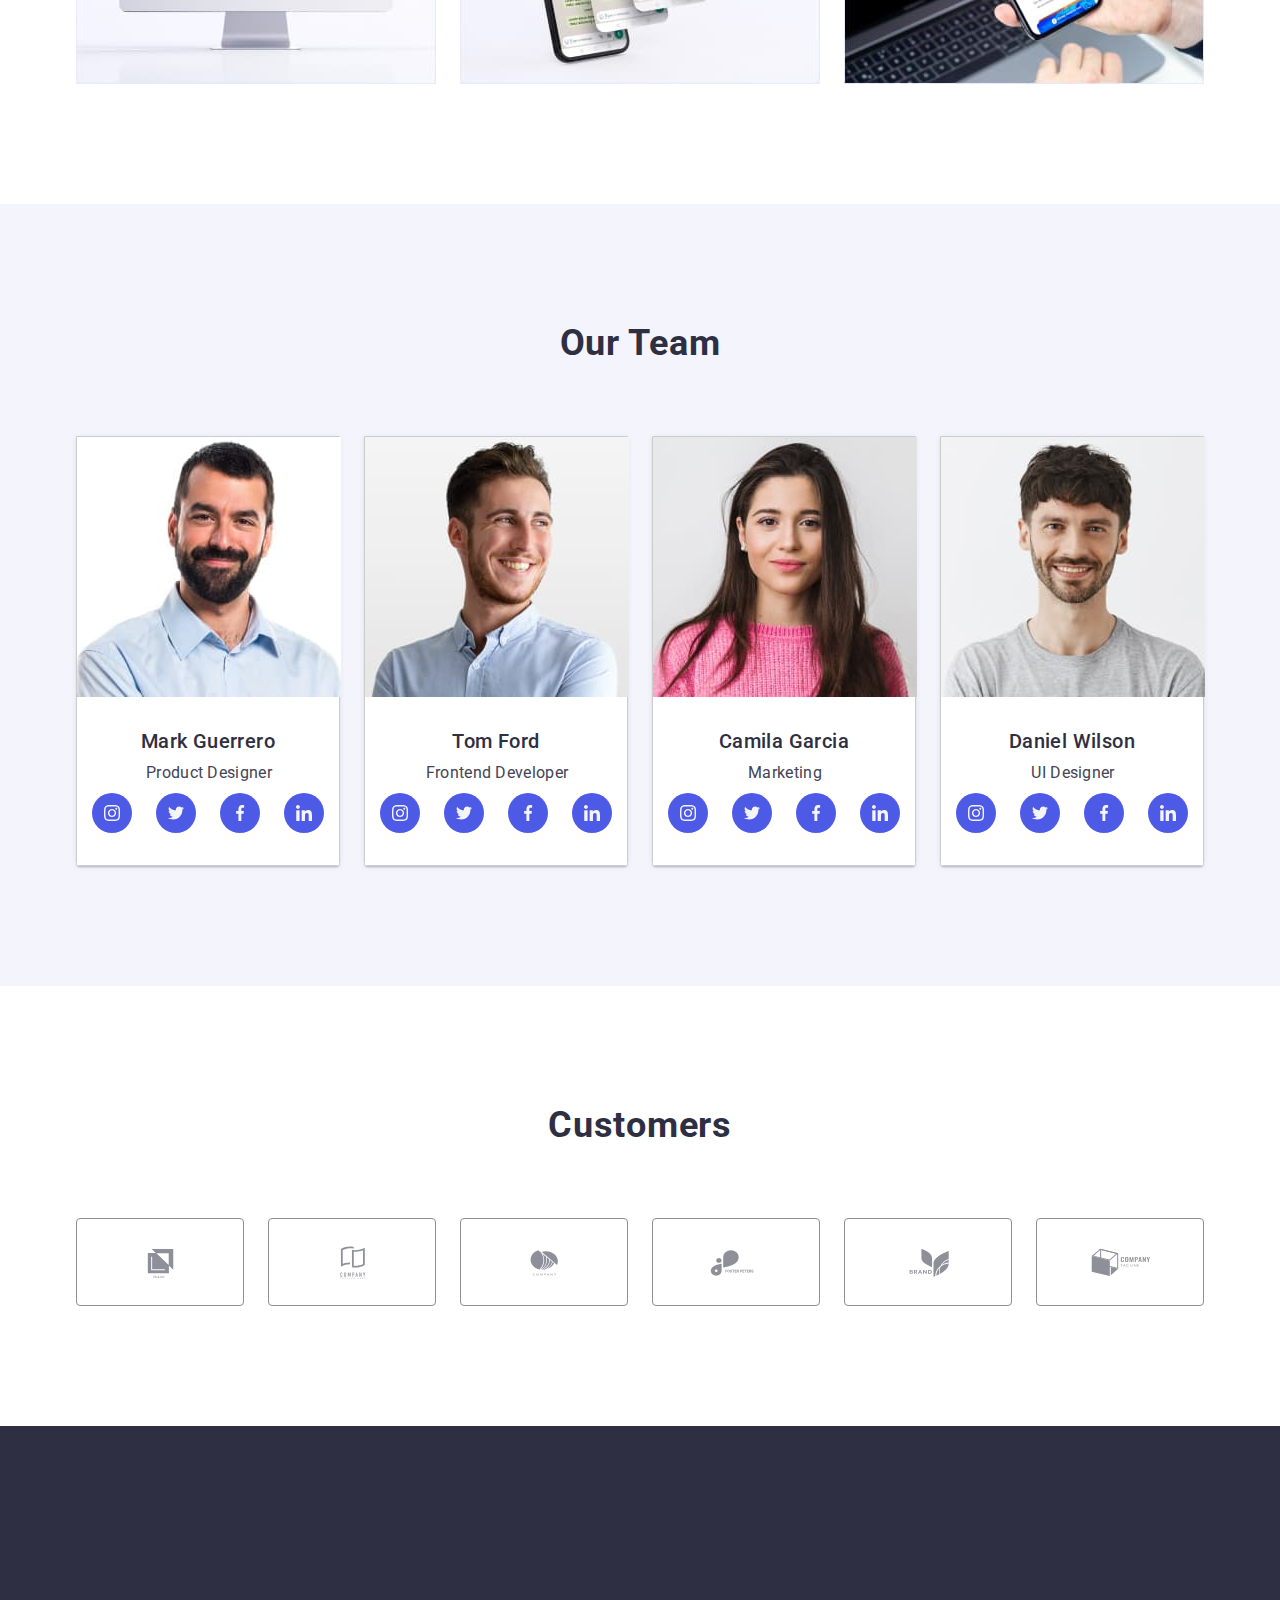
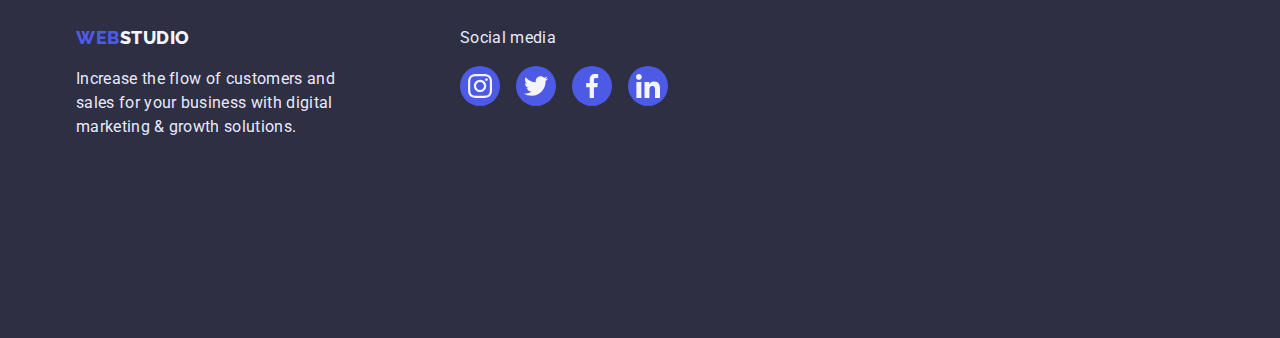
==== commit d1383bb4: "files n" ====
--- a/index.html
+++ b/index.html
@@ -65,8 +65,8 @@
           <ul class="section-feature list">
             <li class="section-item">
               <a href="" class="section-item-link">
-                <svg class="section-item-icon" width="16" height="16">
-                  <use href="./images/sprite.svg#facebook"></use>
+                <svg class="section-item-icon" width="64" height="64">
+                  <use href="./images/sprite1.svg#antenna"></use>
                 </svg>
               </a>
               <h3 class="list-title">Strategy</h3>
@@ -77,8 +77,8 @@
             </li>
             <li class="section-item">
               <a href="" class="section-item-link">
-                <svg class="section-item-icon" width="16" height="16">
-                  <use href="./images/sprite.svg#facebook"></use>
+                <svg class="section-item-icon" width="64" height="64">
+                  <use href="./images/sprite1.svg#clock"></use>
                 </svg>
               </a>
               <h3 class="list-title">Punctuality</h3>
@@ -89,8 +89,8 @@
             </li>
             <li class="section-item">
               <a href="" class="section-item-link">
-                <svg class="section-item-icon" width="16" height="16">
-                  <use href="./images/sprite.svg#facebook"></use>
+                <svg class="section-item-icon" width="64" height="64">
+                  <use href="./images/sprite1.svg#diagram"></use>
                 </svg>
               </a>
               <h3 class="list-title">Diligence</h3>
@@ -101,8 +101,8 @@
             </li>
             <li class="section-item">
               <a href="" class="section-item-link">
-                <svg class="section-item-icon" width="16" height="16">
-                  <use href="./images/sprite.svg#facebook"></use>
+                <svg class="section-item-icon" width="64" height="64">
+                  <use href="./images/sprite1.svg#astronaut"></use>
                 </svg>
               </a>
               <h3 class="list-title">Technologies</h3>
@@ -316,6 +316,55 @@
                   </li>
                 </ul>
               </div>
+            </li>
+          </ul>
+        </div>
+      </section>
+      <section class="section-customers section">
+        <div class="container">
+          <h2 class="section-customers-title">Customers</h2>
+          <ul class="section-customers-list list">
+            <li class="section-customers-item">
+              <a href="" class="section-customers-link">
+                <svg class="section-customers-icon" width="64" height="64">
+                  <use href="./images/sprite2.svg#logo-1"></use>
+                </svg>
+              </a>
+            </li>
+            <li class="section-customers-item">
+              <a href="" class="section-customers-link">
+                <svg class="section-customers-icon" width="64" height="64">
+                  <use href="./images/sprite2.svg#logo-2"></use>
+                </svg>
+              </a>
+            </li>
+            <li class="section-customers-item">
+              <a href="" class="section-customers-link">
+                <svg class="section-customers-icon" width="64" height="64">
+                  <use href="./images/sprite2.svg#logo-3"></use>
+                </svg>
+              </a>
+            </li>
+            <li class="section-customers-item">
+              <a href="" class="section-customers-link">
+                <svg class="section-customers-icon" width="64" height="64">
+                  <use href="./images/sprite2.svg#logo-4"></use>
+                </svg>
+              </a>
+            </li>
+            <li class="section-customers-item">
+              <a href="" class="section-customers-link">
+                <svg class="section-customers-icon" width="64" height="64">
+                  <use href="./images/sprite2.svg#logo-5"></use>
+                </svg>
+              </a>
+            </li>
+            <li class="section-customers-item">
+              <a href="" class="section-customers-link">
+                <svg class="section-customers-icon" width="64" height="64">
+                  <use href="./images/sprite2.svg#logo-6"></use>
+                </svg>
+              </a>
             </li>
           </ul>
         </div>
--- a/css/styles.css
+++ b/css/styles.css
@@ -229,6 +229,17 @@
 gap: 24px;
 }
 
+.section-item-link {
+  display: flex;
+  justify-content: center;
+  align-items: center;
+  width: 264x;
+  height: 112px;
+  background: #F4F4FD;
+  border-radius: 4px;
+  margin-bottom: 8px;
+ }
+  
 .section-title-products {
    font-style: normal;
   font-weight: 700;
@@ -270,8 +281,10 @@
 }
 
 .profession-item {
-  width: 264px;
-  border: 1px solid #ccc;
+width: 264px;
+border: 1px solid #ccc;
+box-shadow: 0px 1px 6px rgba(46, 47, 66, 0.08), 0px 1px 1px rgba(46, 47, 66, 0.16), 0px 2px 1px rgba(46, 47, 66, 0.08);
+border-radius: 0px 0px 4px 4px;
 }
 
 .profession-item-employees-name {
@@ -310,7 +323,50 @@
   background-color: #4D5AE5;
  }
 
- .footer-container {
+ .section-customers-title {
+      font-style: normal;
+   font-weight: 700;
+   font-size: 36px;
+   line-height: 1.11;
+   letter-spacing: 0.02em;
+   text-transform: capitalize;
+   color:var(--text-color); 
+   text-align: center;
+   margin-bottom: 72px;
+       }
+  
+ .section-customers-link {
+  display: flex;
+  justify-content: center;
+  align-items: center;
+  width: 168px;
+  height: 88px;
+  background: #FFFFFF;
+  border-radius: 4px;
+  border: 1px solid #8e8f99;
+  }
+
+  .section-customers-list {
+  display: flex;
+  justify-content: center;
+  gap: 24px;
+ }
+
+ .section-customers-icon {
+ fill: #8e8f99;
+ }
+
+ .section-customers-link:hover, 
+ .section-customers-link:focus {
+  border: 1px solid #404BBF;
+ }
+
+ .section-customers-icon:hover,
+ .section-customers-icon:focus {
+  fill:#404BBF;
+ }
+  
+  .footer-container {
   display: flex;
   align-items: center;
   padding-top: 100px;
@@ -426,6 +482,11 @@
 background-color: var(--accent-color);
 }
 
+.filter-btn-item:hover,
+.filter-btn-item:focus {
+  box-shadow: 0px 3px 1px rgba(0, 0, 0, 0.1), 0px 2px 1px rgba(0, 0, 0, 0.08), 0px 2px 2px rgba(0, 0, 0, 0.12);
+}
+
 .cards-menu-link {
   display: flex;
   flex-wrap: wrap;
@@ -434,7 +495,12 @@
 
  .card-item:not(:nth-last-child(-n + 3)) {
  margin-bottom: 48px;
-    }
+   }
+
+.card-item:hover {
+box-shadow: 0px 1px 6px rgba(46, 47, 66, 0.08), 0px 1px 1px rgba(46, 47, 66, 0.16), 0px 2px 1px rgba(46, 47, 66, 0.08);
+border-radius: 0px 0px 4px 4px;
+}
 
 .card-list-title-text {
   padding-top: 32px;
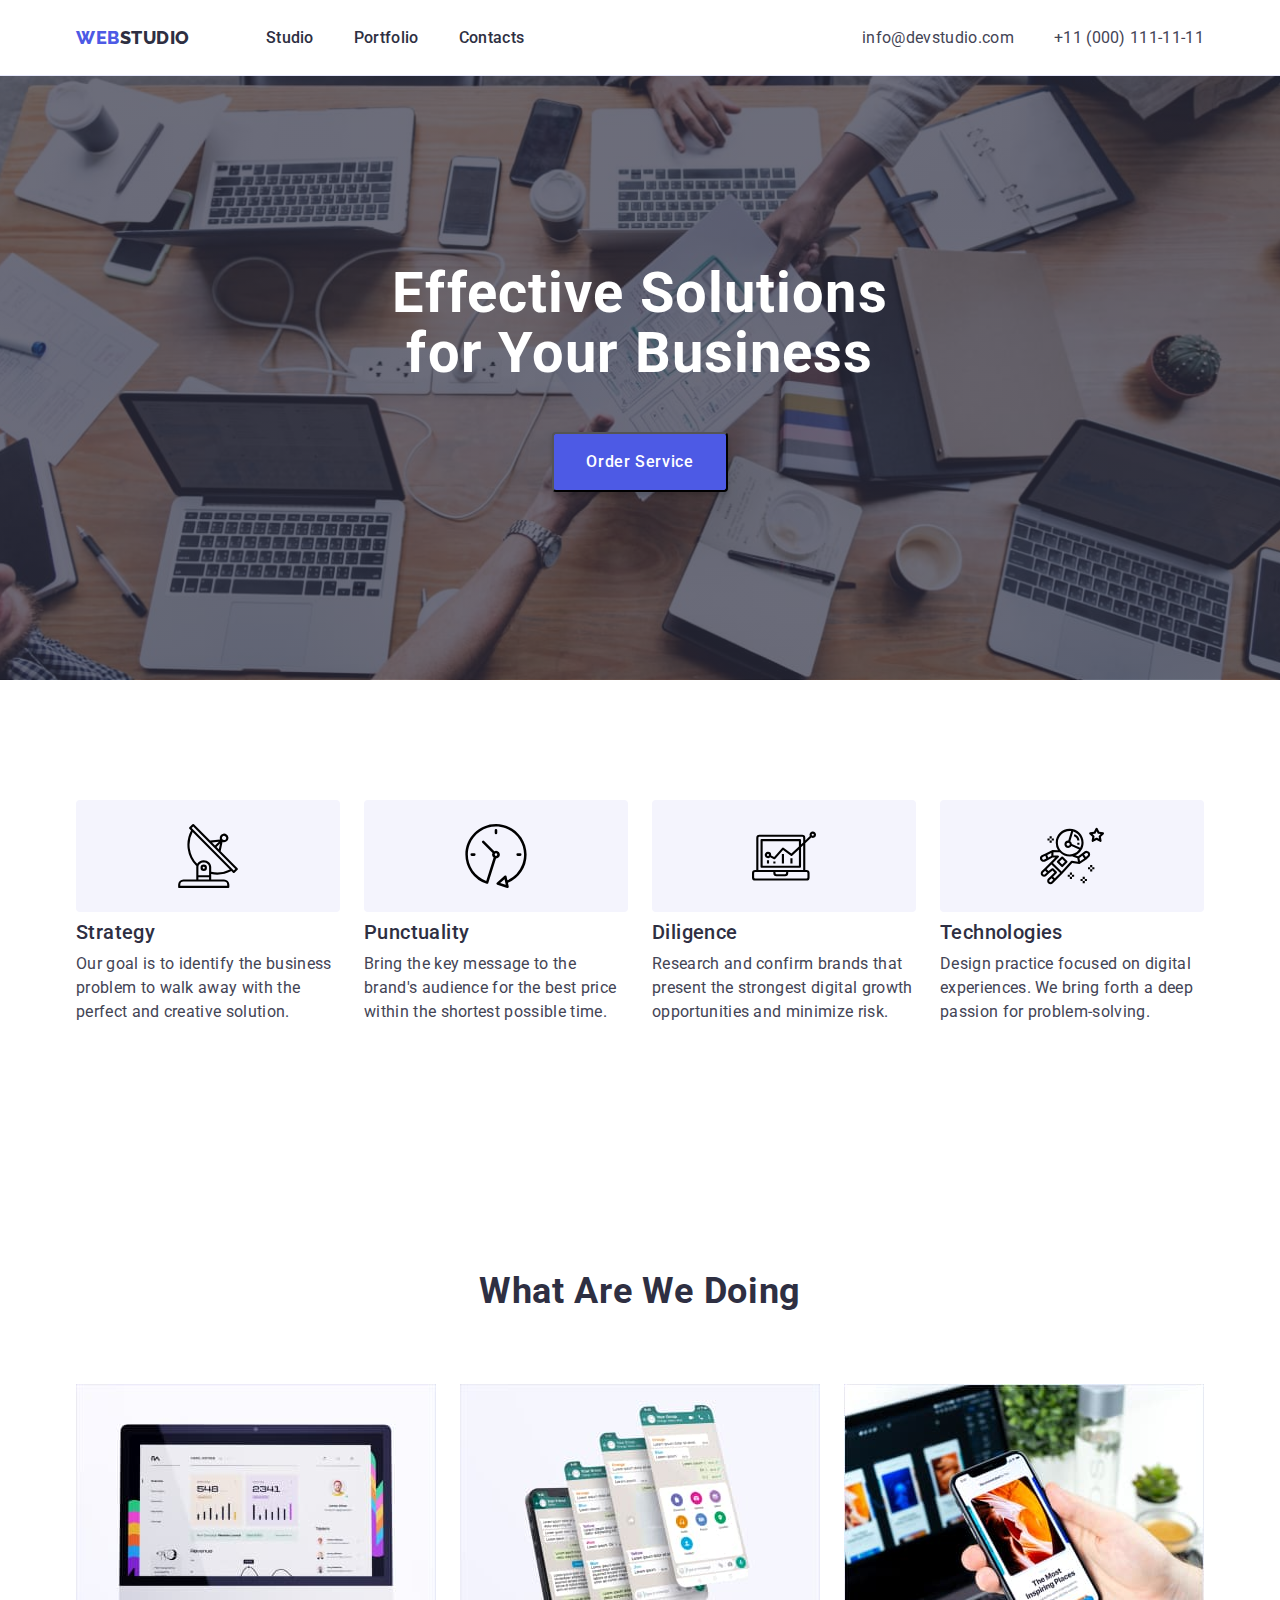
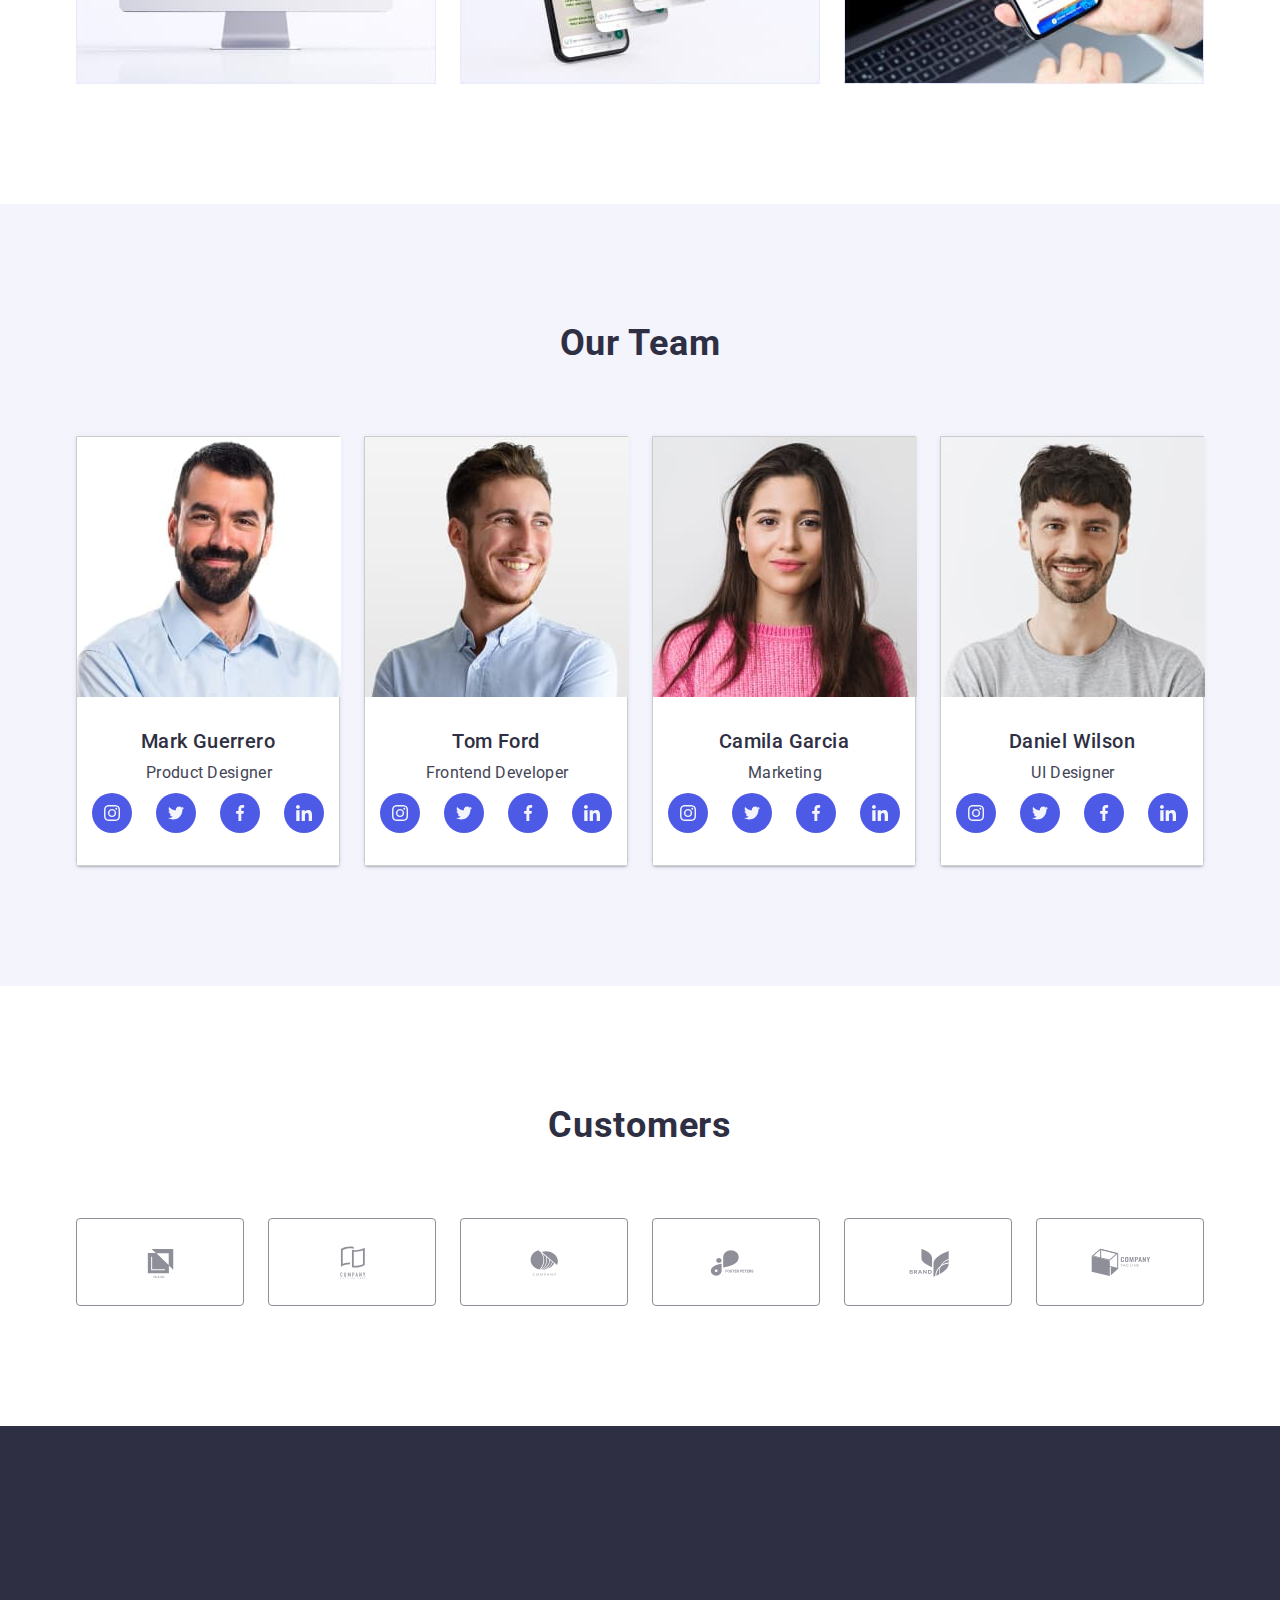
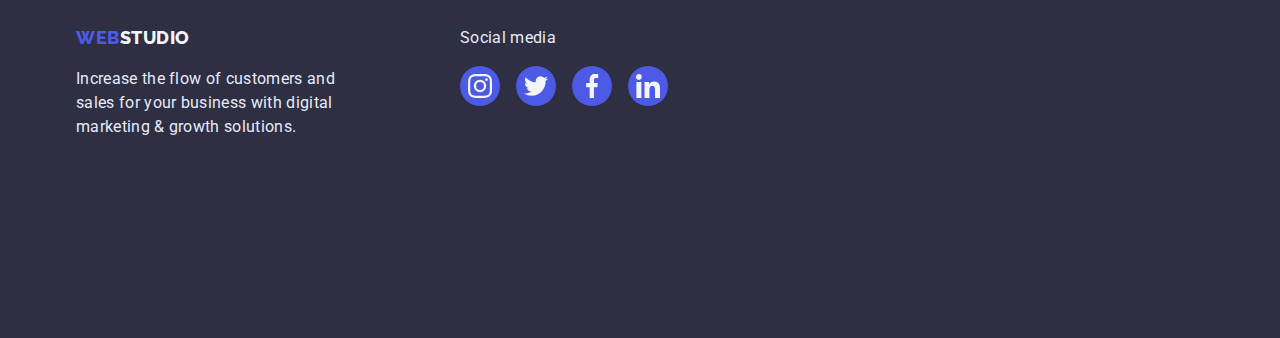
==== commit dac04c2b: "files v" ====
--- a/index.html
+++ b/index.html
@@ -66,7 +66,7 @@
             <li class="section-item">
               <a href="" class="section-item-link">
                 <svg class="section-item-icon" width="64" height="64">
-                  <use href="./images/sprite1.svg#antenna"></use>
+                  <use href="./images/sprite-icons.svg#antenna"></use>
                 </svg>
               </a>
               <h3 class="list-title">Strategy</h3>
@@ -78,7 +78,7 @@
             <li class="section-item">
               <a href="" class="section-item-link">
                 <svg class="section-item-icon" width="64" height="64">
-                  <use href="./images/sprite1.svg#clock"></use>
+                  <use href="./images/sprite-icons.svg#clock"></use>
                 </svg>
               </a>
               <h3 class="list-title">Punctuality</h3>
@@ -90,7 +90,7 @@
             <li class="section-item">
               <a href="" class="section-item-link">
                 <svg class="section-item-icon" width="64" height="64">
-                  <use href="./images/sprite1.svg#diagram"></use>
+                  <use href="./images/sprite-icons.svg#diagram"></use>
                 </svg>
               </a>
               <h3 class="list-title">Diligence</h3>
@@ -102,7 +102,7 @@
             <li class="section-item">
               <a href="" class="section-item-link">
                 <svg class="section-item-icon" width="64" height="64">
-                  <use href="./images/sprite1.svg#astronaut"></use>
+                  <use href="./images/sprite-icons.svg#astronaut"></use>
                 </svg>
               </a>
               <h3 class="list-title">Technologies</h3>
@@ -327,42 +327,42 @@
             <li class="section-customers-item">
               <a href="" class="section-customers-link">
                 <svg class="section-customers-icon" width="64" height="64">
-                  <use href="./images/sprite2.svg#logo-1"></use>
-                </svg>
-              </a>
-            </li>
-            <li class="section-customers-item">
-              <a href="" class="section-customers-link">
-                <svg class="section-customers-icon" width="64" height="64">
-                  <use href="./images/sprite2.svg#logo-2"></use>
-                </svg>
-              </a>
-            </li>
-            <li class="section-customers-item">
-              <a href="" class="section-customers-link">
-                <svg class="section-customers-icon" width="64" height="64">
-                  <use href="./images/sprite2.svg#logo-3"></use>
-                </svg>
-              </a>
-            </li>
-            <li class="section-customers-item">
-              <a href="" class="section-customers-link">
-                <svg class="section-customers-icon" width="64" height="64">
-                  <use href="./images/sprite2.svg#logo-4"></use>
-                </svg>
-              </a>
-            </li>
-            <li class="section-customers-item">
-              <a href="" class="section-customers-link">
-                <svg class="section-customers-icon" width="64" height="64">
-                  <use href="./images/sprite2.svg#logo-5"></use>
-                </svg>
-              </a>
-            </li>
-            <li class="section-customers-item">
-              <a href="" class="section-customers-link">
-                <svg class="section-customers-icon" width="64" height="64">
-                  <use href="./images/sprite2.svg#logo-6"></use>
+                  <use href="./images/sprite-logo.svg#logo-1"></use>
+                </svg>
+              </a>
+            </li>
+            <li class="section-customers-item">
+              <a href="" class="section-customers-link">
+                <svg class="section-customers-icon" width="64" height="64">
+                  <use href="./images/sprite-logo.svg#logo-2"></use>
+                </svg>
+              </a>
+            </li>
+            <li class="section-customers-item">
+              <a href="" class="section-customers-link">
+                <svg class="section-customers-icon" width="64" height="64">
+                  <use href="./images/sprite-logo.svg#logo-3"></use>
+                </svg>
+              </a>
+            </li>
+            <li class="section-customers-item">
+              <a href="" class="section-customers-link">
+                <svg class="section-customers-icon" width="64" height="64">
+                  <use href="./images/sprite-logo.svg#logo-4"></use>
+                </svg>
+              </a>
+            </li>
+            <li class="section-customers-item">
+              <a href="" class="section-customers-link">
+                <svg class="section-customers-icon" width="64" height="64">
+                  <use href="./images/sprite-logo.svg#logo-5"></use>
+                </svg>
+              </a>
+            </li>
+            <li class="section-customers-item">
+              <a href="" class="section-customers-link">
+                <svg class="section-customers-icon" width="64" height="64">
+                  <use href="./images/sprite-logo.svg#logo-6"></use>
                 </svg>
               </a>
             </li>
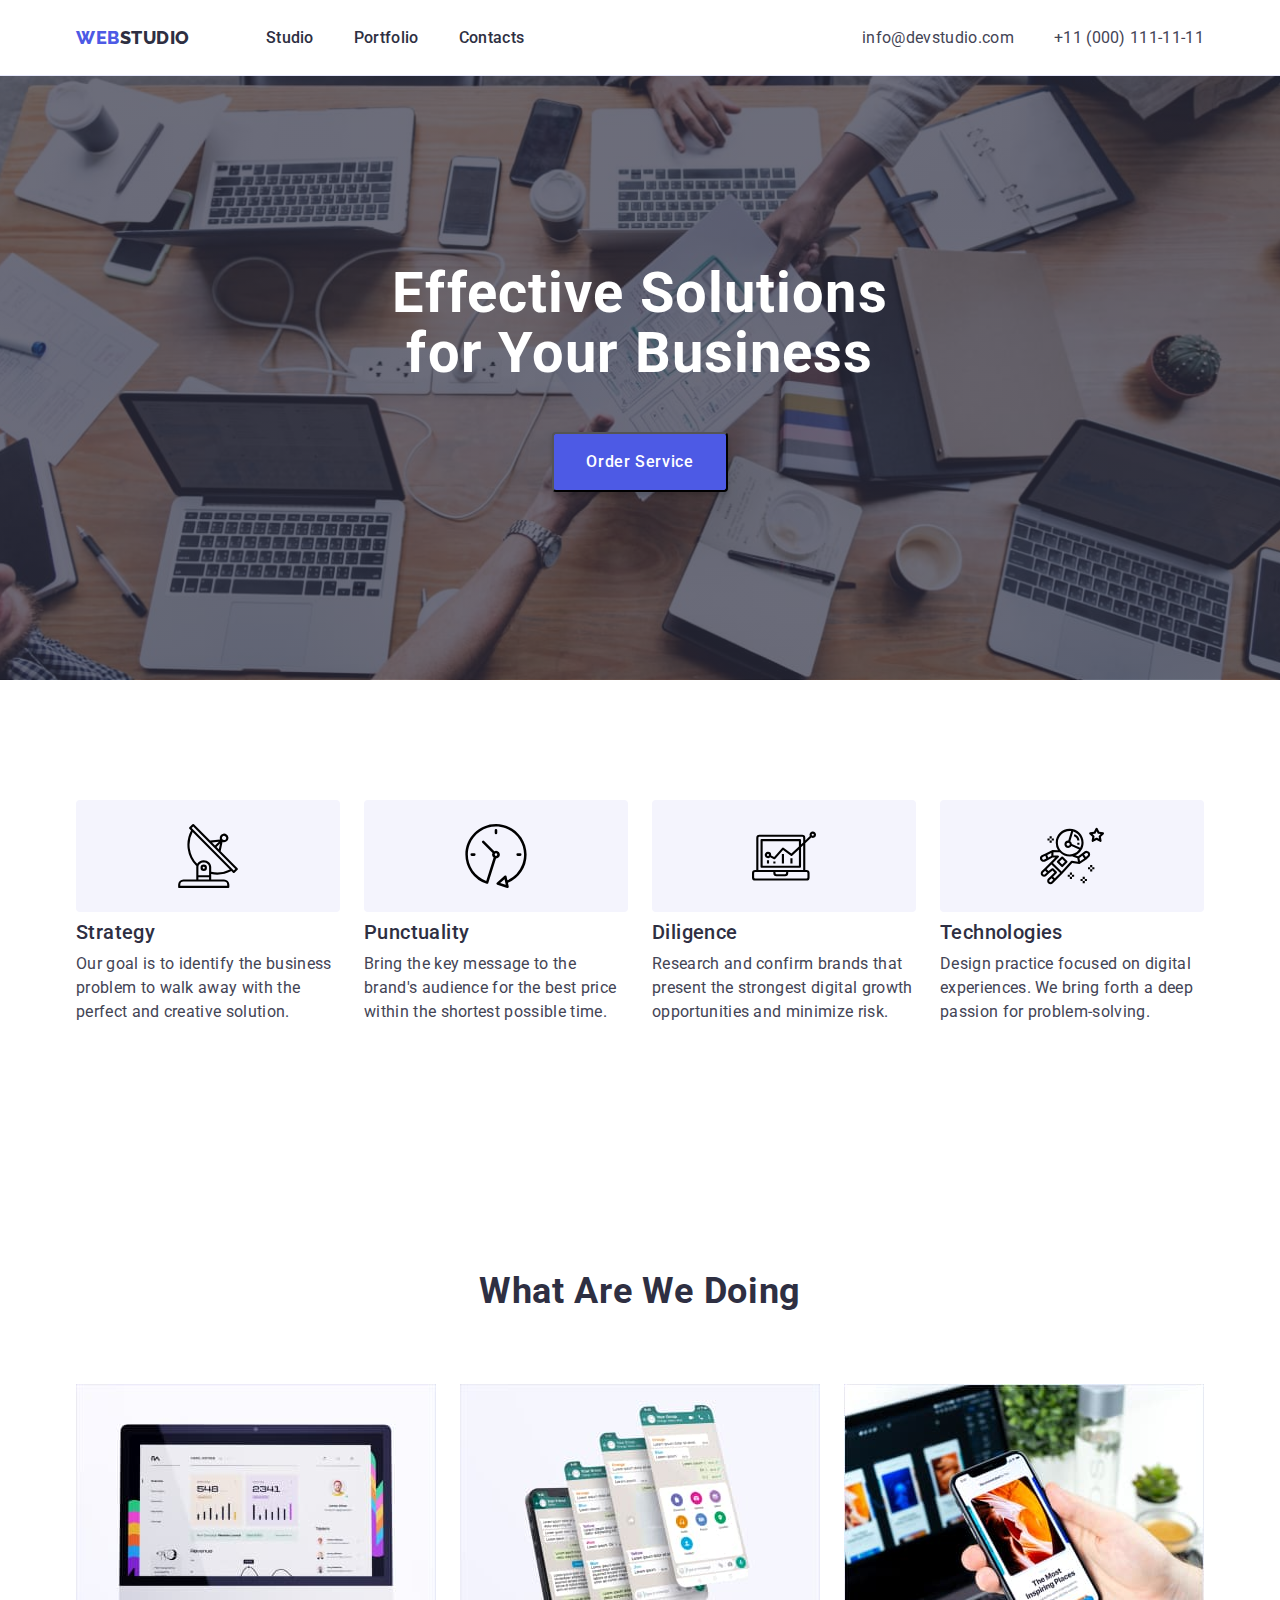
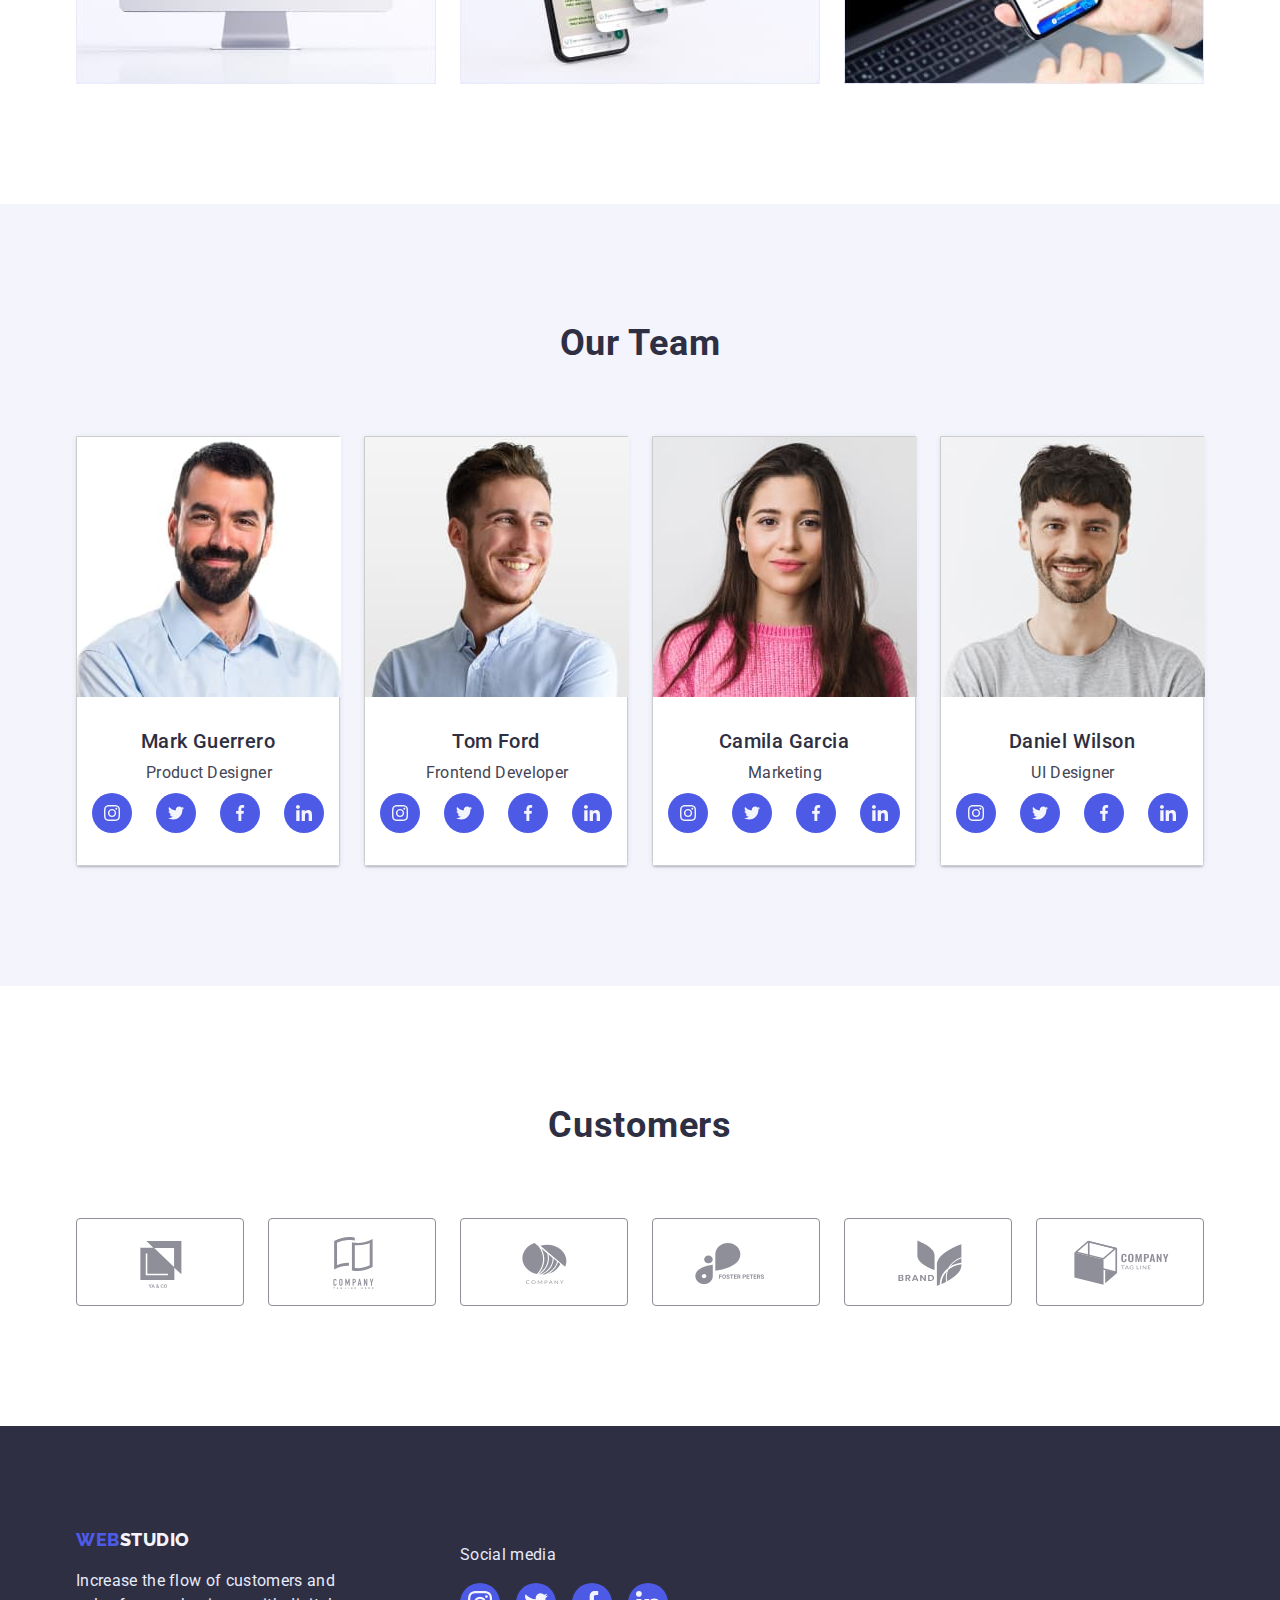
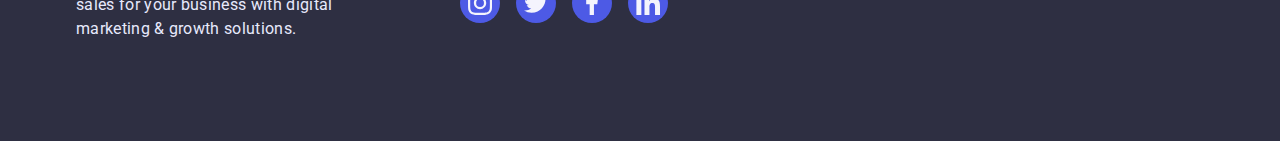
==== commit fbb5fb95: "files c" ====
--- a/index.html
+++ b/index.html
@@ -326,42 +326,42 @@
           <ul class="section-customers-list list">
             <li class="section-customers-item">
               <a href="" class="section-customers-link">
-                <svg class="section-customers-icon" width="64" height="64">
+                <svg class="section-customers-icon" width="104" height="56">
                   <use href="./images/sprite-logo.svg#logo-1"></use>
                 </svg>
               </a>
             </li>
             <li class="section-customers-item">
               <a href="" class="section-customers-link">
-                <svg class="section-customers-icon" width="64" height="64">
+                <svg class="section-customers-icon" width="104" height="56">
                   <use href="./images/sprite-logo.svg#logo-2"></use>
                 </svg>
               </a>
             </li>
             <li class="section-customers-item">
               <a href="" class="section-customers-link">
-                <svg class="section-customers-icon" width="64" height="64">
+                <svg class="section-customers-icon" width="104" height="56">
                   <use href="./images/sprite-logo.svg#logo-3"></use>
                 </svg>
               </a>
             </li>
             <li class="section-customers-item">
               <a href="" class="section-customers-link">
-                <svg class="section-customers-icon" width="64" height="64">
+                <svg class="section-customers-icon" width="104" height="56">
                   <use href="./images/sprite-logo.svg#logo-4"></use>
                 </svg>
               </a>
             </li>
             <li class="section-customers-item">
               <a href="" class="section-customers-link">
-                <svg class="section-customers-icon" width="64" height="64">
+                <svg class="section-customers-icon" width="104" height="56">
                   <use href="./images/sprite-logo.svg#logo-5"></use>
                 </svg>
               </a>
             </li>
             <li class="section-customers-item">
               <a href="" class="section-customers-link">
-                <svg class="section-customers-icon" width="64" height="64">
+                <svg class="section-customers-icon" width="104" height="56">
                   <use href="./images/sprite-logo.svg#logo-6"></use>
                 </svg>
               </a>
--- a/css/styles.css
+++ b/css/styles.css
@@ -344,6 +344,7 @@
   background: #FFFFFF;
   border-radius: 4px;
   border: 1px solid #8e8f99;
+  color: #8e8f99;
   }
 
   .section-customers-list {
@@ -354,11 +355,12 @@
 
  .section-customers-icon {
  fill: #8e8f99;
- }
+  }
 
  .section-customers-link:hover, 
  .section-customers-link:focus {
   border: 1px solid #404BBF;
+  color: #8e8f99;
  }
 
  .section-customers-icon:hover,
@@ -417,6 +419,7 @@
 .social-media-list {
   display: flex;
   gap: 16px;
+  margin-top: 16px;
   }
 
  .social-media-text {
@@ -444,12 +447,9 @@
   height: 40px;
   border-radius: 50%;
   background-color: #4D5AE5; 
-  margin-top: 16px; 
- }
+   }
 
  .social-media {
-padding-top: 100px;
-padding-bottom: 132px;
 margin-left: 120px;
  }
 
